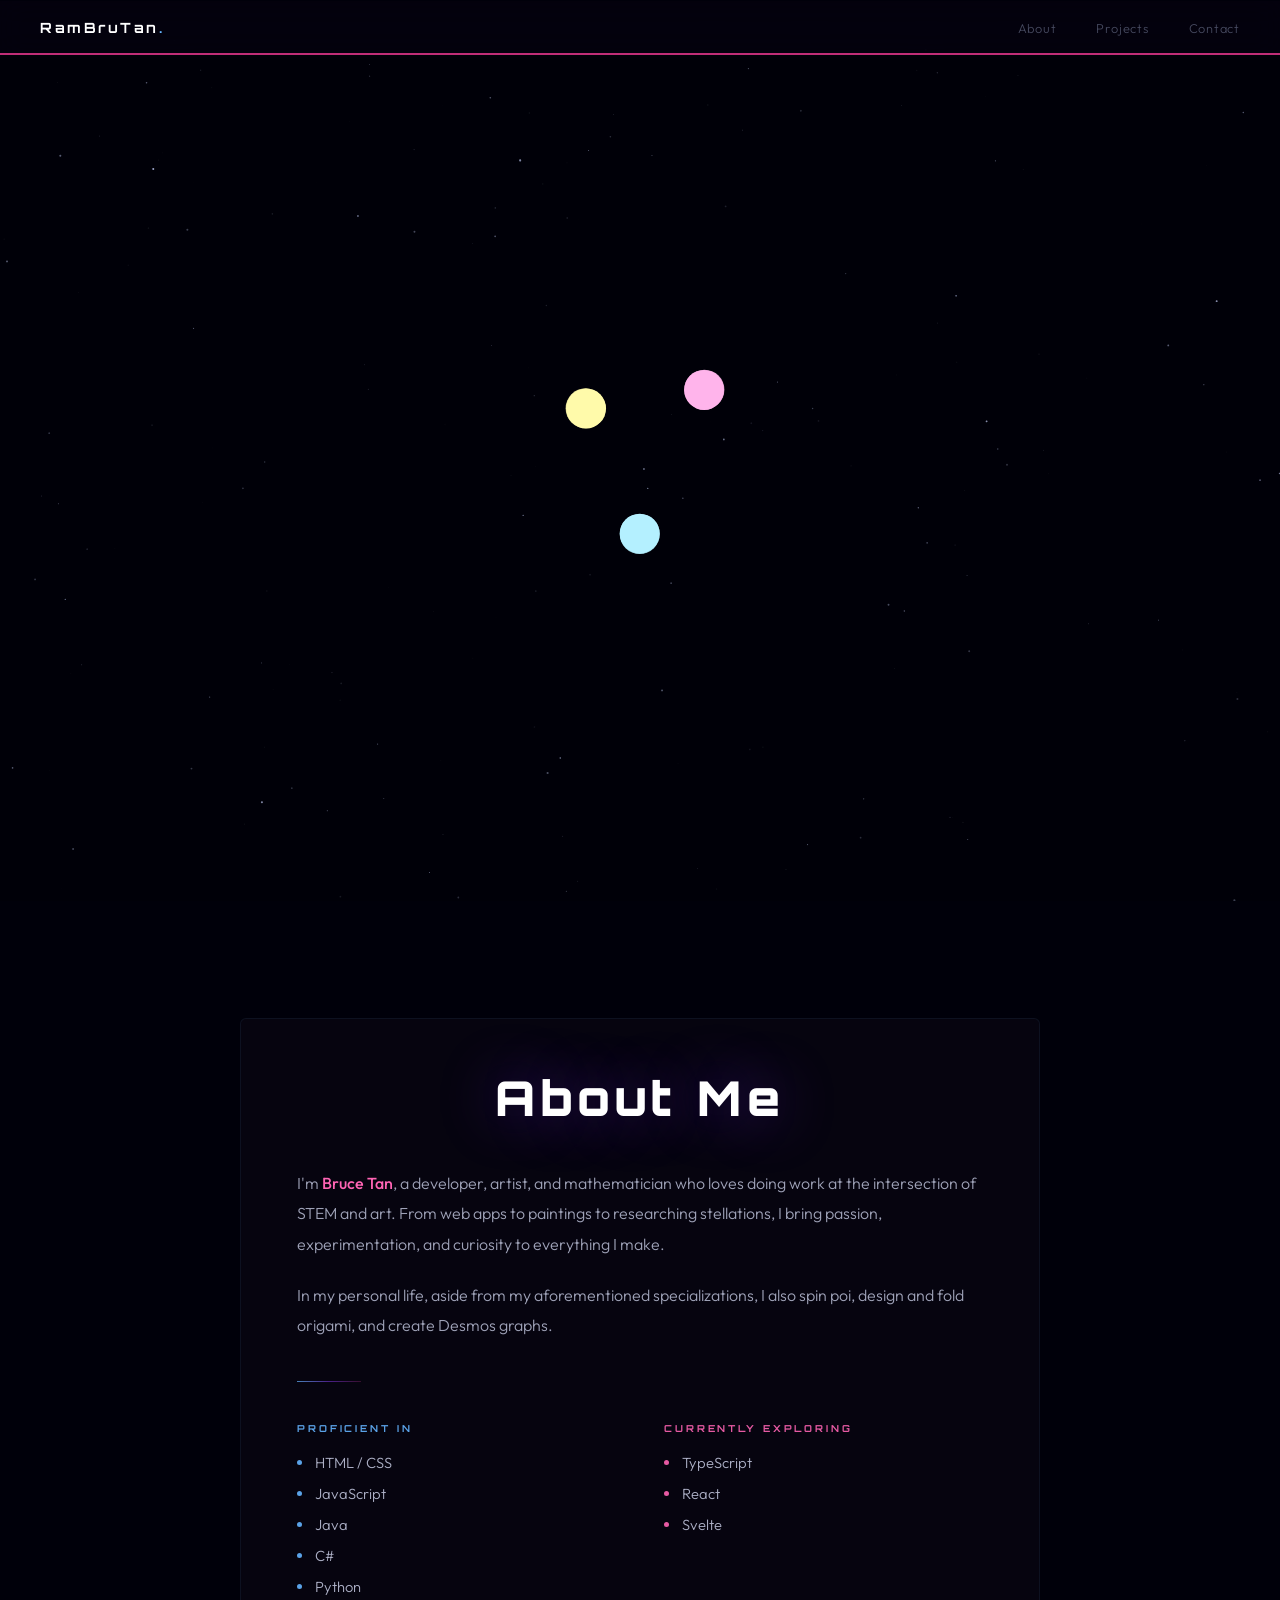
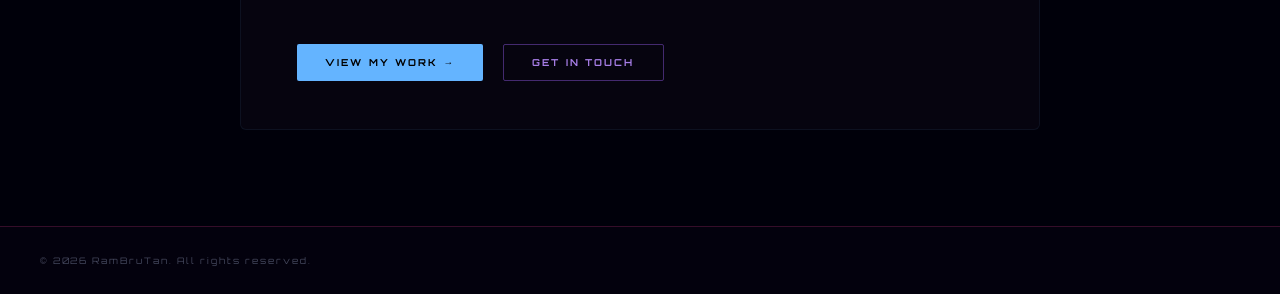
==== index.html @ 13450b75 "setup site" ====
<!DOCTYPE html>
<html lang="en">
<head>
  <meta charset="UTF-8" />
  <meta name="viewport" content="width=device-width, initial-scale=1.0" />
  <title>RamBruTan — Portfolio</title>

  <link rel="preconnect" href="https://fonts.googleapis.com" />
  <link rel="preconnect" href="https://fonts.gstatic.com" crossorigin />
  <link href="https://fonts.googleapis.com/css2?family=Orbitron:wght@400;700;900&family=Outfit:wght@300;400;500&display=swap" rel="stylesheet" />

  <style>
    :root {
      --color-bg:      #00000a;
      --color-text:    #d8dcf0;
      --color-muted:   #45485e;
      --color-blue:    rgb(100, 180, 255);
      --color-purple:  rgb(160, 100, 255);
      --color-pink:    rgb(255, 100, 180);
      --nav-height:    54px;

      /* Card background */
      --card-bg:       rgba(8, 6, 18, 0.82);
      --card-border:   rgba(100, 180, 255, 0.07);
    }

    *, *::before, *::after { box-sizing: border-box; margin: 0; padding: 0; }
    html { font-size: 16px; }

    body {
      background-color: var(--color-bg);
      color: var(--color-text);
      font-family: 'Outfit', sans-serif;
      font-weight: 300;
      overflow-x: hidden;
    }

    a { text-decoration: none; color: inherit; }
    ::selection { background: rgba(140, 60, 255, 0.4); color: #fff; }


    /* Canvas, fixed background */
    #canvas {
      position: fixed;
      top: 0;
      left: 0;
      width: 100vw;
      height: 100vh;
      display: block;
      z-index: 0;
    }


    /* Nav, fixed navigation bar */
    nav {
      position: fixed;
      top: 0; left: 0; right: 0;
      z-index: 300;
      height: var(--nav-height);
      display: flex;
      align-items: center;
      justify-content: space-between;
      padding: 0 2.5rem;
      background: rgba(4, 2, 14, 0.88);
      backdrop-filter: blur(14px);
      -webkit-backdrop-filter: blur(14px);
      border-bottom: 2px solid rgba(255, 60, 155, 0.75);
    }

    .nav-logo {
      font-family: 'Orbitron', sans-serif;
      font-size: 0.88rem;
      font-weight: 700;
      letter-spacing: 0.18em;
      color: #fff;
    }
    .nav-logo .accent { color: var(--color-blue); }

    .nav-links { list-style: none; display: flex; gap: 2.5rem; }
    .nav-links a {
      font-size: 0.8rem;
      letter-spacing: 0.06em;
      color: var(--color-muted);
      transition: color 0.2s ease;
    }
    .nav-links a:hover { color: var(--color-pink); }


    /* Main scroll wrapper */
    main {
      position: relative;
      z-index: 1;
    }


    /* Hero spacer */
    #hero {
      height: 100vh;
      width: 100%;
      background: transparent;
      position: relative;
    }

    .hero-hint {
      position: absolute;
      bottom: 2rem;
      left: 50%;
      transform: translateX(-50%);
      font-family: 'Orbitron', sans-serif;
      font-size: 0.55rem;
      letter-spacing: 0.4em;
      text-transform: uppercase;
      color: rgba(120, 140, 200, 0.30);
      white-space: nowrap;
      pointer-events: none;
      animation: pulse 3s ease-in-out infinite;
      transition: opacity 0.5s ease;
    }
    .hero-hint.hide { opacity: 0; }

    @keyframes pulse {
      0%, 100% { opacity: 0.30; }
      50%       { opacity: 0.65; }
    }


    /* About section */
    #about {
      position: relative;
      min-height: 100vh;
      padding: calc(var(--nav-height) + 4rem) 2rem 6rem;
      background: transparent;
    }

    /* The card that the text sits on */
    .about-card {
      max-width: 800px;
      margin: 0 auto;
      background: var(--card-bg);
      border: 1px solid var(--card-border);
      border-radius: 6px;
      padding: 3rem 3.5rem;

      /* Backdrop blur so the card feels layered */
      backdrop-filter: blur(10px);
      -webkit-backdrop-filter: blur(10px);
    }

    .about-heading {
      font-family: 'Orbitron', sans-serif;
      font-size: clamp(1.8rem, 5vw, 3rem);
      font-weight: 900;
      letter-spacing: 0.1em;
      color: #fff;
      text-align: center;
      margin-bottom: 2.5rem;
      text-shadow:
        0 0 60px rgba(140, 60, 255, 0.45),
        0 0 120px rgba(68, 155, 255, 0.12);
    }

    .about-bio {
      font-size: 1rem;
      line-height: 1.9;
      color: rgba(210, 215, 240, 0.75);
      margin-bottom: 1.3rem;
    }
    .about-bio .highlight-pink { color: var(--color-pink); font-weight: 500; }
    .about-bio .highlight-blue { color: var(--color-blue); font-weight: 500; }

    .divider {
      width: 64px; height: 1px;
      background: linear-gradient(90deg,
        rgba(100, 180, 255, 0.7),
        rgba(140, 60, 255, 0.5),
        rgba(255, 60, 175, 0.2));
      margin: 2.5rem 0;
    }

    /* Skills grid */
    .skills-grid {
      display: grid;
      grid-template-columns: 1fr 1fr;
      gap: 2.5rem 3rem;
    }

    .skills-column-label {
      font-family: 'Orbitron', sans-serif;
      font-size: 0.60rem;
      letter-spacing: 0.30em;
      text-transform: uppercase;
      font-weight: 700;
      margin-bottom: 1.2rem;
    }
    .skills-column-label.blue { color: rgba(100, 180, 255, 0.90); }
    .skills-column-label.pink { color: rgba(255, 100, 180, 0.90); }

    .skills-list {
      list-style: none;
      display: flex;
      flex-direction: column;
      gap: 0.75rem;
    }
    .skills-list li {
      display: flex;
      align-items: center;
      gap: 0.8rem;
      font-size: 0.92rem;
      color: rgba(215, 220, 245, 0.80);
    }

    .sk { width: 5px; height: 5px; border-radius: 50%; flex-shrink: 0; }
    .sk.b { background: rgba(100, 180, 255, 0.9); }
    .sk.p { background: rgba(160, 100, 255, 0.9); }
    .sk.m { background: rgba(255, 100, 180, 0.9); }

    /* Buttons */
    .button-row { display: flex; gap: 1.25rem; flex-wrap: wrap; margin-top: 3rem; }

    .btn {
      display: inline-flex;
      align-items: center;
      gap: 0.5rem;
      padding: 0.72rem 1.75rem;
      font-family: 'Orbitron', sans-serif;
      font-size: 0.60rem;
      letter-spacing: 0.22em;
      text-transform: uppercase;
      font-weight: 700;
      border: none;
      border-radius: 2px;
      cursor: pointer;
      transition: transform 0.2s ease, box-shadow 0.2s ease, background 0.2s ease;
    }

    .btn-solid { background: var(--color-blue); color: #000; }
    .btn-solid:hover {
      background: rgb(140, 210, 255);
      box-shadow: 0 0 22px rgba(100, 180, 255, 0.45);
      transform: translateY(-2px);
    }

    .btn-outline {
      border: 1px solid rgba(160, 100, 255, 0.40);
      color: rgba(185, 140, 255, 0.9);
      background: transparent;
    }
    .btn-outline:hover {
      border-color: rgba(160, 100, 255, 0.85);
      background: rgba(160, 100, 255, 0.07);
      box-shadow: 0 0 18px rgba(160, 100, 255, 0.15);
      transform: translateY(-2px);
    }


    /* Footer, also on card */
    footer {
      position: relative;
      z-index: 1;
      background: rgba(4, 2, 14, 0.90);
      border-top: 1px solid rgba(255, 60, 155, 0.20);
      padding: 1.75rem 2.5rem;
      display: flex;
      align-items: center;
      justify-content: space-between;
      flex-wrap: wrap;
      gap: 1rem;
    }

    .footer-text {
      font-family: 'Orbitron', sans-serif;
      font-size: 0.56rem;
      letter-spacing: 0.22em;
      color: var(--color-muted);
    }

    ::-webkit-scrollbar { width: 4px; }
    ::-webkit-scrollbar-track { background: #000; }
    ::-webkit-scrollbar-thumb { background: rgba(160, 100, 255, 0.25); border-radius: 2px; }

    @media (max-width: 600px) {
      nav { padding: 0 1.25rem; }
      .nav-links { gap: 1.5rem; }
      .about-card { padding: 2rem 1.5rem; }
      .skills-grid { grid-template-columns: 1fr; gap: 2rem; }
      .hero-hint { display: none; }
    }
  </style>
</head>
<body>

  <!-- Fixed canvas background, never scrolls -->
  <canvas id="canvas"></canvas>

  <!-- Fixed nav sits above the canvas -->
  <nav>
    <span class="nav-logo">RamBruTan<span class="accent">.</span></span>
    <ul class="nav-links">
      <li><a href="#about">About</a></li>
      <li><a href="projects.html">Projects</a></li>
      <li><a href="contact.html">Contact</a></li>
    </ul>
  </nav>

  <!-- Everything inside main scrolls over the fixed canvas -->
  <main>

    <!-- Hero transparent spacer, shows the canvas behind it -->
    <section id="hero">
      <p class="hero-hint" id="hero-hint">Move your cursor</p>
    </section>

    <!-- About content on a semi-transparent card -->
    <section id="about">
      <div class="about-card">

        <h1 class="about-heading">About Me</h1>

        <p class="about-bio">
          I'm <span class="highlight-pink">Bruce Tan</span>, a developer, artist, and
          mathematician who loves doing work at the intersection of STEM and art.
          From web apps to paintings to researching stellations, I bring passion,
          experimentation, and curiosity to everything I make.
        </p>
        <p class="about-bio">
          In my personal life, aside from my aforementioned specializations, I also spin poi,
          design and fold origami, and create Desmos graphs.
        </p>

        <div class="divider"></div>

        <div class="skills-grid">
          <div>
            <p class="skills-column-label blue">Proficient In</p>
            <ul class="skills-list">
              <li><span class="sk b"></span>HTML / CSS</li>
              <li><span class="sk b"></span>JavaScript</li>
              <li><span class="sk b"></span>Java</li>
              <li><span class="sk b"></span>C#</li>
              <li><span class="sk b"></span>Python</li>
            </ul>
          </div>
          <div>
            <p class="skills-column-label pink">Currently Exploring</p>
            <ul class="skills-list">
              <li><span class="sk m"></span>TypeScript</li>
              <li><span class="sk m"></span>React</li>
              <li><span class="sk m"></span>Svelte</li>
            </ul>
          </div>
        </div>

        <div class="button-row">
          <a href="projects.html" class="btn btn-solid">View My Work →</a>
          <a href="contact.html"  class="btn btn-outline">Get In Touch</a>
        </div>

      </div>
    </section>

  </main>

  <footer>
    <span class="footer-text">© 2026 RamBruTan. All rights reserved.</span>
  </footer>


  <script>

    // CANVAS SETUP
    // The canvas is position:fixed in CSS, so its sized to fill the screen and never move it.

    const canvas = document.getElementById('canvas');
    const ctx    = canvas.getContext('2d');
    const DPR    = Math.min(window.devicePixelRatio || 1, 2);

    let canvasWidth  = 0;
    let canvasHeight = 0;

    function resizeCanvas() {
      canvasWidth  = window.innerWidth;
      canvasHeight = window.innerHeight;
      canvas.width  = Math.round(canvasWidth  * DPR);
      canvas.height = Math.round(canvasHeight * DPR);
      canvas.style.width  = canvasWidth  + 'px';
      canvas.style.height = canvasHeight + 'px';
      ctx.setTransform(DPR, 0, 0, DPR, 0, 0);
      rebuildStars();
    }

    window.addEventListener('resize', resizeCanvas);


    // star background

    const STAR_COUNT = 220;
    let stars = [];

    function rebuildStars() {
      stars = [];
      for (let i = 0; i < STAR_COUNT; i++) {
        stars.push({
          x:         Math.random() * canvasWidth,
          y:         Math.random() * canvasHeight,
          radius:    Math.random() * 0.9 + 0.15,
          baseAlpha: Math.random() * 0.5 + 0.12,
          phase:     Math.random() * Math.PI * 2,
          frequency: Math.random() * 0.5 + 0.2,
        });
      }
    }

    function drawStars(timeSeconds) {
      for (const star of stars) {
        const alpha = star.baseAlpha * (0.5 + 0.5 * Math.sin(timeSeconds * star.frequency + star.phase));
        ctx.beginPath();
        ctx.arc(star.x, star.y, star.radius, 0, Math.PI * 2);
        ctx.fillStyle = `rgba(200, 210, 255, ${alpha.toFixed(3)})`;
        ctx.fill();
      }
    }


    // Mouse tracking

    let mouseX = 0;
    let mouseY = 0;

    document.addEventListener('mousemove', function(event) {
      mouseX = event.clientX;
      mouseY = event.clientY;
    });


    // Physics constants

    const DOT_RADIUS       = 20;
    const DOT_MASS         = 1;
    const CURSOR_MASS      = 3;
    const G_CONSTANT       = 2800;
    const SOFTENING_RADIUS = 120;   // prevents runaway acceleration up close
    const DAMPING          = 0.980;
    const MAX_SPEED        = 5;


    // Dot definitions

    const DOT_COLORS = [
      '#fffaaa',  // pastel yellow
      '#ffb4eb',  // pastel magenta
      '#b4f0ff',  // pastel cyan
    ];

    const SPAWN_OFFSETS = [
      { x: -0.40, y: -0.26 },
      { x:  0.40, y: -0.32 },
      { x:  0.00, y:  0.44 },
    ];

    const dots = DOT_COLORS.map(function(color, index) {
      return {
        color:    color,
        x:        0,
        y:        0,
        vx:       0,
        vy:       0,
        born:     false,
        popScale: 0,
        popStart: 0,
        index:    index,
      };
    });


    // Animation State

    let animationStartTime = null;
    let lastFrameTime      = 0;
    let allDotsSpawnedAt   = null;
    let hasScrolled        = false;


    // Easing

    function easeOutBack(t) {
      const c1 = 1.70158;
      const c3 = c1 + 1;
      return 1 + c3 * Math.pow(t - 1, 3) + c1 * Math.pow(t - 1, 2);
    }


    // Scroll Transition

    function triggerScrollTransition() {
      document.getElementById('hero-hint').classList.add('hide');

      // Custom scroll, browser's built-in 'smooth' gives no control over duration or easing curve, so drive it manually with rAF

      const scrollStart    = window.scrollY;
      const scrollTarget   = document.getElementById('about').getBoundingClientRect().top + scrollStart;
      const scrollDistance = scrollTarget - scrollStart;

      // Total duration in milliseconds, increase to slow down
      const DURATION = 1800;

      // Ease-in-out sine: slow start, smooth middle, slow finish
      function easeInOutSine(t) {
        return -(Math.cos(Math.PI * t) - 1) / 2;
      }

      let startTime = null;

      function scrollStep(timestamp) {
        if (startTime === null) startTime = timestamp;

        const elapsed  = timestamp - startTime;
        const progress = Math.min(elapsed / DURATION, 1);   // clamp 0..1
        const eased    = easeInOutSine(progress);

        window.scrollTo(0, scrollStart + scrollDistance * eased);

        if (progress < 1) {
          requestAnimationFrame(scrollStep);
        }
      }

      requestAnimationFrame(scrollStep);
    }


    // Update physics

    function updatePhysics(timestamp) {

      if (animationStartTime === null) {
        animationStartTime = timestamp;
        mouseX = canvasWidth  * 0.5;
        mouseY = canvasHeight * 0.5;
      }

      const elapsedSeconds = (timestamp - animationStartTime) / 1000;
      const deltaTime      = Math.min((timestamp - (lastFrameTime || timestamp)) / 1000, 0.05);
      lastFrameTime = timestamp;

      // Spawn dots at 0s, 0.33s, 0.66s
      for (let i = 0; i < 3; i++) {
        if (!dots[i].born && elapsedSeconds >= i * 0.33) {
          const span  = Math.min(canvasWidth, canvasHeight) * 0.22;
          dots[i].x   = canvasWidth  * 0.5 + SPAWN_OFFSETS[i].x * span + (Math.random() - 0.5) * 20;
          dots[i].y   = canvasHeight * 0.5 + SPAWN_OFFSETS[i].y * span + (Math.random() - 0.5) * 20;
          dots[i].vx  = (Math.random() - 0.5) * 0.6;
          dots[i].vy  = (Math.random() - 0.5) * 0.6;
          dots[i].born     = true;
          dots[i].popStart = timestamp;
          if (i === 2) allDotsSpawnedAt = timestamp;
        }
      }

      // ─Trigger scroll after all 3 born + 0.5s pause
      if (allDotsSpawnedAt !== null && !hasScrolled) {
        if ((timestamp - allDotsSpawnedAt) / 1000 >= 0.55 + 0.50) {
          hasScrolled = true;
          triggerScrollTransition();
        }
      }

      // Gravity
      const softenSquared = SOFTENING_RADIUS * SOFTENING_RADIUS;

      for (let i = 0; i < 3; i++) {
        const dot = dots[i];
        if (!dot.born) continue;

        // Pop-in scale
        const popProgress = Math.min((timestamp - dot.popStart) / 550, 1);
        dot.popScale = popProgress < 1 ? Math.max(0, easeOutBack(popProgress)) : 1;

        // Gravity from cursor
        let dx = mouseX - dot.x;
        let dy = mouseY - dot.y;
        let softenedDistSq = dx * dx + dy * dy + softenSquared;
        let dist = Math.sqrt(dx * dx + dy * dy) || 0.001;
        let acceleration = (G_CONSTANT * CURSOR_MASS) / softenedDistSq;
        dot.vx += (dx / dist) * acceleration * deltaTime;
        dot.vy += (dy / dist) * acceleration * deltaTime;

        // Gravity from other dots
        for (let j = 0; j < 3; j++) {
          if (i === j || !dots[j].born) continue;
          dx = dots[j].x - dot.x;
          dy = dots[j].y - dot.y;
          softenedDistSq = dx * dx + dy * dy + softenSquared;
          dist = Math.sqrt(dx * dx + dy * dy) || 0.001;
          acceleration = (G_CONSTANT * DOT_MASS) / softenedDistSq;
          dot.vx += (dx / dist) * acceleration * deltaTime;
          dot.vy += (dy / dist) * acceleration * deltaTime;
        }

        // Damping + speed cap
        dot.vx *= DAMPING;
        dot.vy *= DAMPING;
        const speed = Math.sqrt(dot.vx * dot.vx + dot.vy * dot.vy);
        if (speed > MAX_SPEED) {
          const ratio = MAX_SPEED / speed;
          dot.vx *= ratio;
          dot.vy *= ratio;
        }

        // Final addition for the movement
        dot.x += dot.vx;
        dot.y += dot.vy;
      }
    }


    // Draw frame

    function drawFrame(timestamp) {

      // Semi-transparent clear, leaves a faint trail
      ctx.fillStyle = 'rgba(0, 0, 8, 0.22)';
      ctx.fillRect(0, 0, canvasWidth, canvasHeight);

      drawStars(timestamp * 0.001);

      // Solid pastel circles
      for (const dot of dots) {
        if (!dot.born || dot.popScale <= 0.005) continue;

        ctx.save();
        ctx.translate(dot.x, dot.y);
        ctx.scale(dot.popScale, dot.popScale);

        ctx.beginPath();
        ctx.arc(0, 0, DOT_RADIUS, 0, Math.PI * 2);
        ctx.fillStyle = dot.color;
        ctx.fill();

        ctx.restore();
      }
    }


    // Main loop

    function animationLoop(timestamp) {
      updatePhysics(timestamp);
      drawFrame(timestamp);
      requestAnimationFrame(animationLoop);
    }


    // Start

    resizeCanvas();
    requestAnimationFrame(animationLoop);

  </script>
</body>
</html>
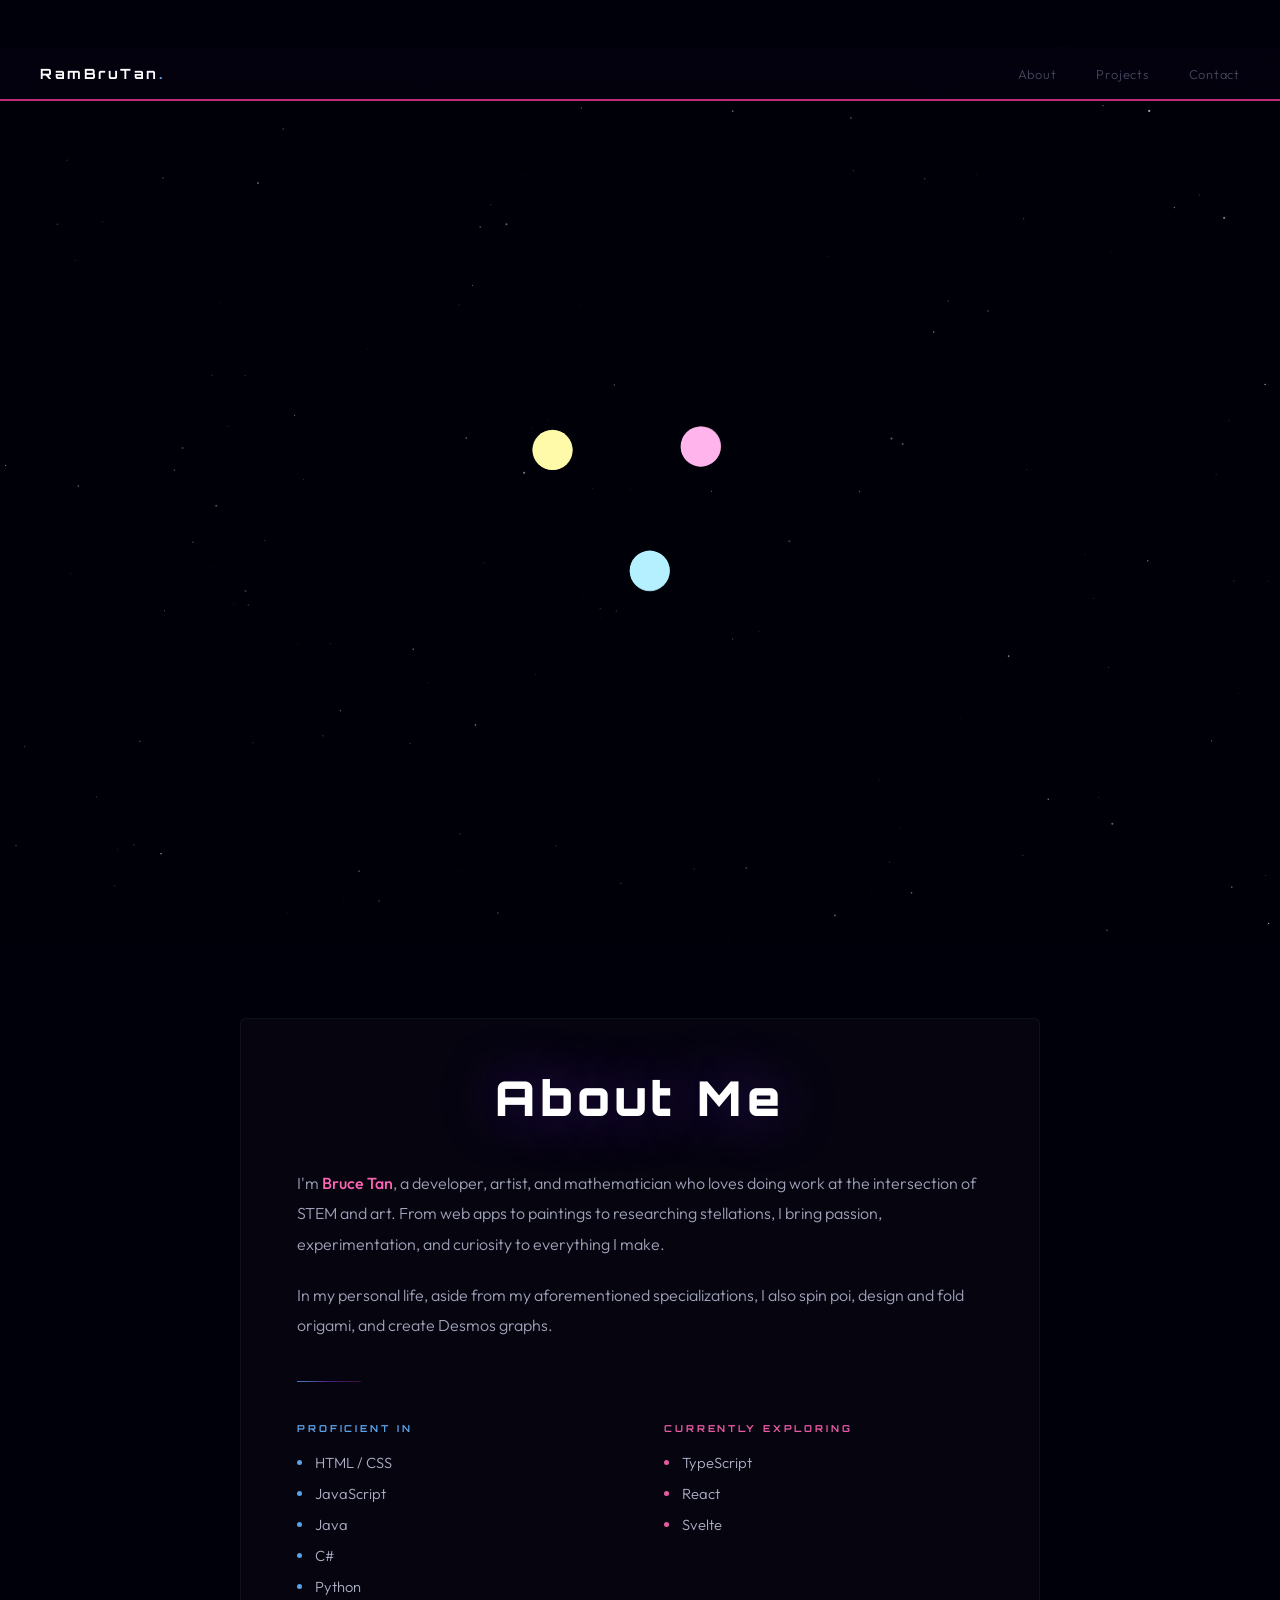
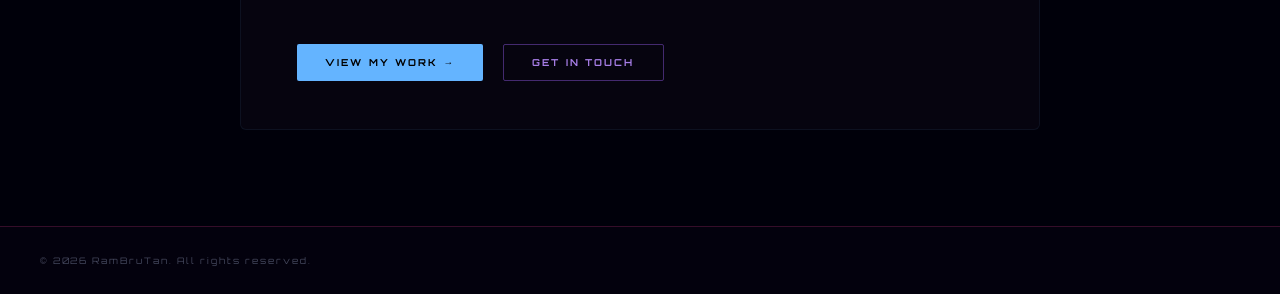
==== commit 0a46e50b: "Update index.html" ====
--- a/index.html
+++ b/index.html
@@ -3,6 +3,7 @@
 <head>
   <meta charset="UTF-8" />
   <meta name="viewport" content="width=device-width, initial-scale=1.0" />
+  <meta name="robots" content="noindex, nofollow" />
   <title>RamBruTan — Portfolio</title>
 
   <link rel="preconnect" href="https://fonts.googleapis.com" />
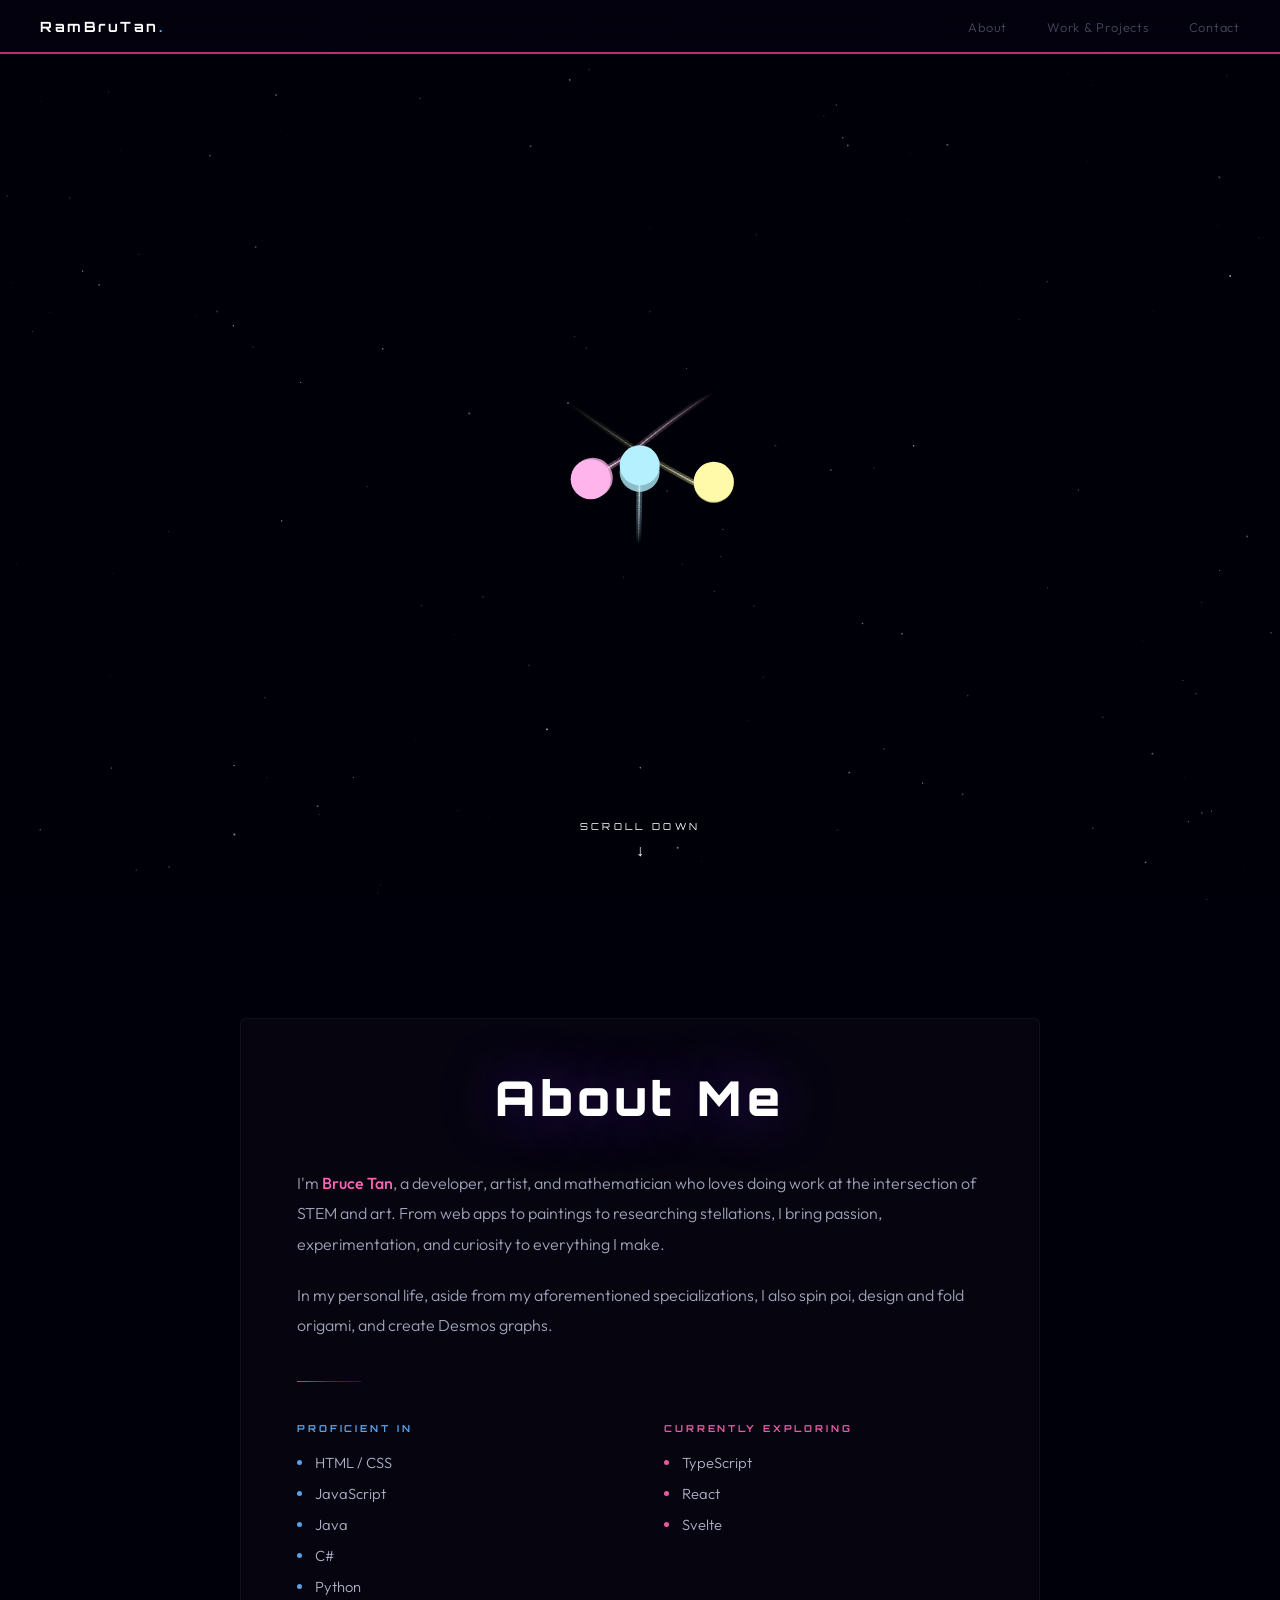
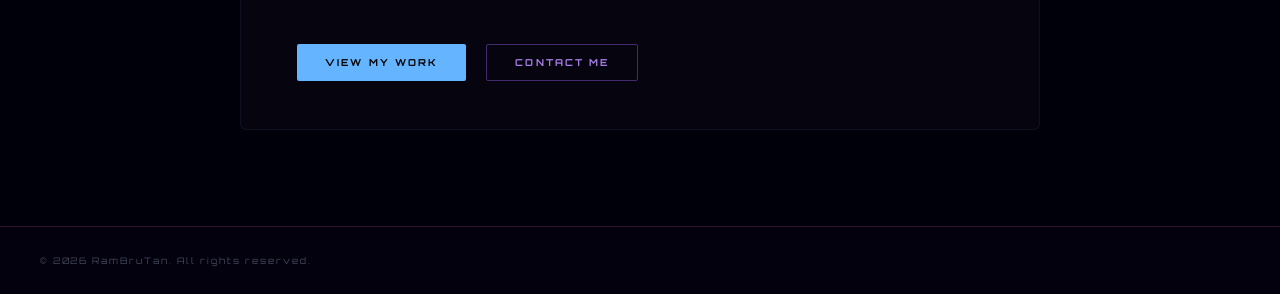
==== commit 5998d590: "Content" ====
--- a/index.html
+++ b/index.html
@@ -3,7 +3,6 @@
 <head>
   <meta charset="UTF-8" />
   <meta name="viewport" content="width=device-width, initial-scale=1.0" />
-  <meta name="robots" content="noindex, nofollow" />
   <title>RamBruTan — Portfolio</title>
 
   <link rel="preconnect" href="https://fonts.googleapis.com" />
@@ -102,28 +101,33 @@
       position: relative;
     }
 
-    .hero-hint {
+    /* Scroll hint — absolutely positioned to the bottom of the hero spacer,
+       so it always appears just above the fold on every screen size */
+    #scroll-hint {
       position: absolute;
-      bottom: 2rem;
+      bottom: 2.5rem;
       left: 50%;
       transform: translateX(-50%);
+      display: flex;
+      flex-direction: column;
+      align-items: center;
+      gap: 0.5rem;
       font-family: 'Orbitron', sans-serif;
-      font-size: 0.55rem;
-      letter-spacing: 0.4em;
+      font-size: 0.6rem;
+      letter-spacing: 0.35em;
       text-transform: uppercase;
-      color: rgba(120, 140, 200, 0.30);
+      color: #ffffff;
       white-space: nowrap;
       pointer-events: none;
-      animation: pulse 3s ease-in-out infinite;
-      transition: opacity 0.5s ease;
-    }
-    .hero-hint.hide { opacity: 0; }
-
-    @keyframes pulse {
-      0%, 100% { opacity: 0.30; }
-      50%       { opacity: 0.65; }
-    }
-
+      opacity: 0;
+      transition: opacity 0.8s ease;
+      text-align: center;
+    }
+
+    #scroll-hint .arrow {
+      font-size: 1rem;
+      letter-spacing: 0;
+    }
 
     /* About section */
     #about {
@@ -284,7 +288,6 @@
       .nav-links { gap: 1.5rem; }
       .about-card { padding: 2rem 1.5rem; }
       .skills-grid { grid-template-columns: 1fr; gap: 2rem; }
-      .hero-hint { display: none; }
     }
   </style>
 </head>
@@ -295,10 +298,10 @@
 
   <!-- Fixed nav sits above the canvas -->
   <nav>
-    <span class="nav-logo">RamBruTan<span class="accent">.</span></span>
+    <a href="https://github.com/RamBruTan" class="nav-logo">RamBruTan<span class="accent">.</span></a>
     <ul class="nav-links">
       <li><a href="#about">About</a></li>
-      <li><a href="projects.html">Projects</a></li>
+      <li><a href="projects.html">Work & Projects</a></li>
       <li><a href="contact.html">Contact</a></li>
     </ul>
   </nav>
@@ -308,7 +311,11 @@
 
     <!-- Hero transparent spacer, shows the canvas behind it -->
     <section id="hero">
-      <p class="hero-hint" id="hero-hint">Move your cursor</p>
+      <!-- Scroll hint — absolutely anchored to the bottom of the hero spacer -->
+      <div id="scroll-hint">
+        <span>Scroll Down</span>
+        <span class="arrow">↓</span>
+      </div>
     </section>
 
     <!-- About content on a semi-transparent card -->
@@ -352,8 +359,8 @@
         </div>
 
         <div class="button-row">
-          <a href="projects.html" class="btn btn-solid">View My Work →</a>
-          <a href="contact.html"  class="btn btn-outline">Get In Touch</a>
+          <a href="projects.html" class="btn btn-solid">View My Work</a>
+          <a href="contact.html"  class="btn btn-outline">Contact Me</a>
         </div>
 
       </div>
@@ -367,9 +374,6 @@
 
 
   <script>
-
-    // CANVAS SETUP
-    // The canvas is position:fixed in CSS, so its sized to fill the screen and never move it.
 
     const canvas = document.getElementById('canvas');
     const ctx    = canvas.getContext('2d');
@@ -438,11 +442,19 @@
     const DOT_RADIUS       = 20;
     const DOT_MASS         = 1;
     const CURSOR_MASS      = 3;
-    const G_CONSTANT       = 2800;
+    const G_CONSTANT       = 10;
     const SOFTENING_RADIUS = 120;   // prevents runaway acceleration up close
     const DAMPING          = 0.980;
     const MAX_SPEED        = 5;
-
+    const RETURN_FORCE     = 1;
+
+    // Trail constants
+    const TRAIL_MAX_LENGTH  = 120;   // number of positions stored per dot
+    const TRAIL_LINE_WIDTH  = 1.2;   // width of the white center line
+    const TRAIL_GLOW_WIDTH  = 6;     // width of the colored glow pass
+
+    // Upward acceleration applied as user scrolls down
+    const LAUNCH_ACCELERATION = 5;
 
     // Dot definitions
 
@@ -469,6 +481,7 @@
         popScale: 0,
         popStart: 0,
         index:    index,
+        trail:    [],   // stores {x, y} history for the path line
       };
     });
 
@@ -490,8 +503,26 @@
     }
 
 
-    // Scroll Transition
-
+    // Scroll hint, fades in after dots finish spawning
+    function showScrollHint() {
+      document.getElementById('scroll-hint').style.opacity = '1';
+    }
+
+    // Scroll progress: 0 at top of page, 1 when about section reaches top of viewport
+    let scrollProgress = 0;
+
+    // Scroll listener, fades hint out linearly as user scrolls toward about section
+    window.addEventListener('scroll', function() {
+      const hint     = document.getElementById('scroll-hint');
+      const aboutTop = document.getElementById('about').getBoundingClientRect().top + window.scrollY;
+      const scrolled = Math.min(Math.max(window.scrollY, 0), aboutTop);
+      const progress = aboutTop > 0 ? scrolled / aboutTop : 0;
+      scrollProgress = progress;
+      hint.style.transition = 'none';
+      hint.style.opacity    = (1.0 - progress).toFixed(3);
+    });
+
+    /* AUTOMATIC SCROLL DOWN CODE
     function triggerScrollTransition() {
       document.getElementById('hero-hint').classList.add('hide');
 
@@ -527,6 +558,7 @@
 
       requestAnimationFrame(scrollStep);
     }
+    */
 
 
     // Update physics
@@ -557,11 +589,11 @@
         }
       }
 
-      // ─Trigger scroll after all 3 born + 0.5s pause
+      // Trigger scroll hint after all 3 born + 0.5s pause
       if (allDotsSpawnedAt !== null && !hasScrolled) {
         if ((timestamp - allDotsSpawnedAt) / 1000 >= 0.55 + 0.50) {
           hasScrolled = true;
-          triggerScrollTransition();
+          showScrollHint();
         }
       }
 
@@ -576,40 +608,77 @@
         const popProgress = Math.min((timestamp - dot.popStart) / 550, 1);
         dot.popScale = popProgress < 1 ? Math.max(0, easeOutBack(popProgress)) : 1;
 
-        // Gravity from cursor
-        let dx = mouseX - dot.x;
-        let dy = mouseY - dot.y;
-        let softenedDistSq = dx * dx + dy * dy + softenSquared;
-        let dist = Math.sqrt(dx * dx + dy * dy) || 0.001;
-        let acceleration = (G_CONSTANT * CURSOR_MASS) / softenedDistSq;
-        dot.vx += (dx / dist) * acceleration * deltaTime;
-        dot.vy += (dy / dist) * acceleration * deltaTime;
-
-        // Gravity from other dots
-        for (let j = 0; j < 3; j++) {
-          if (i === j || !dots[j].born) continue;
-          dx = dots[j].x - dot.x;
-          dy = dots[j].y - dot.y;
-          softenedDistSq = dx * dx + dy * dy + softenSquared;
-          dist = Math.sqrt(dx * dx + dy * dy) || 0.001;
-          acceleration = (G_CONSTANT * DOT_MASS) / softenedDistSq;
-          dot.vx += (dx / dist) * acceleration * deltaTime;
-          dot.vy += (dy / dist) * acceleration * deltaTime;
+        // Zero velocity once dot has flown above the page and about is fully in view.
+        // When scrolling back up (scrollProgress < scrollThreshold) this is false and it falls back.
+        const scrollThreshold = 0.8   // 0 to 1
+        if (dot.y < -canvasHeight && scrollProgress >= scrollThreshold) {
+          dot.vx = 0;
+          dot.vy = 0;
         }
 
-        // Damping + speed cap
-        dot.vx *= DAMPING;
-        dot.vy *= DAMPING;
-        const speed = Math.sqrt(dot.vx * dot.vx + dot.vy * dot.vy);
-        if (speed > MAX_SPEED) {
-          const ratio = MAX_SPEED / speed;
-          dot.vx *= ratio;
-          dot.vy *= ratio;
+        if (scrollProgress >= scrollThreshold) {
+          // Scrolled down state: on the about section
+          // Cursor force disabled, constant upward acceleration applied.
+          dot.vy -= LAUNCH_ACCELERATION * deltaTime;
+
+          // Gravity from other dots
+          for (let j = 0; j < 3; j++) {
+            if (i === j || !dots[j].born) continue;
+            const dx = dots[j].x - dot.x;
+            const dy = dots[j].y - dot.y;
+            let softenedDistSq = dx * dx + dy * dy + softenSquared;
+            let dist = Math.sqrt(dx * dx + dy * dy) || 0.001;
+            let acceleration = (G_CONSTANT * DOT_MASS) / softenedDistSq;
+            dot.vx += (dx / dist) * acceleration * deltaTime;
+            dot.vy += (dy / dist) * acceleration * deltaTime;
+          }
+
+          // Return force on sides and bottom only — top is open so dots can fly out
+          if (dot.x < 0)            dot.vx += RETURN_FORCE * (-dot.x / canvasWidth);
+          if (dot.x > canvasWidth)  dot.vx -= RETURN_FORCE * ((dot.x - canvasWidth) / canvasWidth);
+          if (dot.y > canvasHeight) dot.vy -= RETURN_FORCE * ((dot.y - canvasHeight) / canvasHeight);
+
+        } else {
+          // Normal state: scrollProgress < scrollThreshold, full physics as usual
+          // Attraction from cursor
+          let dx = mouseX - dot.x;
+          let dy = mouseY - dot.y;
+          let dist = Math.sqrt(dx * dx + dy * dy) || 0.001;
+          dot.vx += (dx / dist) * G_CONSTANT * deltaTime;
+          dot.vy += (dy / dist) * G_CONSTANT * deltaTime;
+
+          // Gravity from other dots
+          for (let j = 0; j < 3; j++) {
+            if (i === j || !dots[j].born) continue;
+            dx = dots[j].x - dot.x;
+            dy = dots[j].y - dot.y;
+            let softenedDistSq = dx * dx + dy * dy + softenSquared;
+            dist = Math.sqrt(dx * dx + dy * dy) || 0.001;
+            let acceleration = (G_CONSTANT * DOT_MASS) / softenedDistSq;
+            dot.vx += (dx / dist) * acceleration * deltaTime;
+            dot.vy += (dy / dist) * acceleration * deltaTime;
+          }
+
+          // Return force on all sides
+          if (dot.x < 0)            dot.vx += RETURN_FORCE * (-dot.x / canvasWidth);
+          if (dot.x > canvasWidth)  dot.vx -= RETURN_FORCE * ((dot.x - canvasWidth) / canvasWidth);
+          if (dot.y < 0)            dot.vy += RETURN_FORCE * (-dot.y / canvasHeight);
+          if (dot.y > canvasHeight) dot.vy -= RETURN_FORCE * ((dot.y - canvasHeight) / canvasHeight);
         }
+
+        // Max speed
+        if (dot.vx > MAX_SPEED)   dot.vx =  MAX_SPEED;
+        if (dot.vy > MAX_SPEED)   dot.vy =  MAX_SPEED;
 
         // Final addition for the movement
         dot.x += dot.vx;
         dot.y += dot.vy;
+
+        // Record current position into the trail history
+        dot.trail.push({ x: dot.x, y: dot.y });
+        if (dot.trail.length > TRAIL_MAX_LENGTH) {
+          dot.trail.shift();   // remove oldest point once at max length
+        }
       }
     }
 
@@ -623,6 +692,46 @@
       ctx.fillRect(0, 0, canvasWidth, canvasHeight);
 
       drawStars(timestamp * 0.001);
+
+      // Draw trails, one pass for the glow, one for the white line
+      for (const dot of dots) {
+        if (!dot.born || dot.trail.length < 2) continue;
+
+        const trail = dot.trail;
+        const total = trail.length;
+
+        // Pre-parse the dots hex color to rgb once per dot
+        const hex = dot.color;
+        const r   = parseInt(hex.slice(1, 3), 16);
+        const g   = parseInt(hex.slice(3, 5), 16);
+        const b   = parseInt(hex.slice(5, 7), 16);
+
+        // Glow, wide, dot-colored, fades toward tail
+        ctx.lineWidth = TRAIL_GLOW_WIDTH;
+        ctx.lineCap   = 'round';
+        for (let i = 1; i < total; i++) {
+          const t     = i / total;          // 0 at tail, 1 at head
+          const alpha = t * t * 0.18;       // quadratic fade
+          ctx.beginPath();
+          ctx.moveTo(trail[i - 1].x, trail[i - 1].y);
+          ctx.lineTo(trail[i].x,     trail[i].y);
+          ctx.strokeStyle = `rgba(${r}, ${g}, ${b}, ${alpha.toFixed(3)})`;
+          ctx.stroke();
+        }
+
+        // White line, thin, fades toward tail
+        ctx.lineWidth = TRAIL_LINE_WIDTH;
+        ctx.lineCap   = 'round';
+        for (let i = 1; i < total; i++) {
+          const t     = i / total;
+          const alpha = t * t * 0.7;        // quadratic fade
+          ctx.beginPath();
+          ctx.moveTo(trail[i - 1].x, trail[i - 1].y);
+          ctx.lineTo(trail[i].x,     trail[i].y);
+          ctx.strokeStyle = `rgba(255, 255, 255, ${alpha.toFixed(3)})`;
+          ctx.stroke();
+        }
+      }
 
       // Solid pastel circles
       for (const dot of dots) {
@@ -658,4 +767,4 @@
 
   </script>
 </body>
-</html>
+</html>
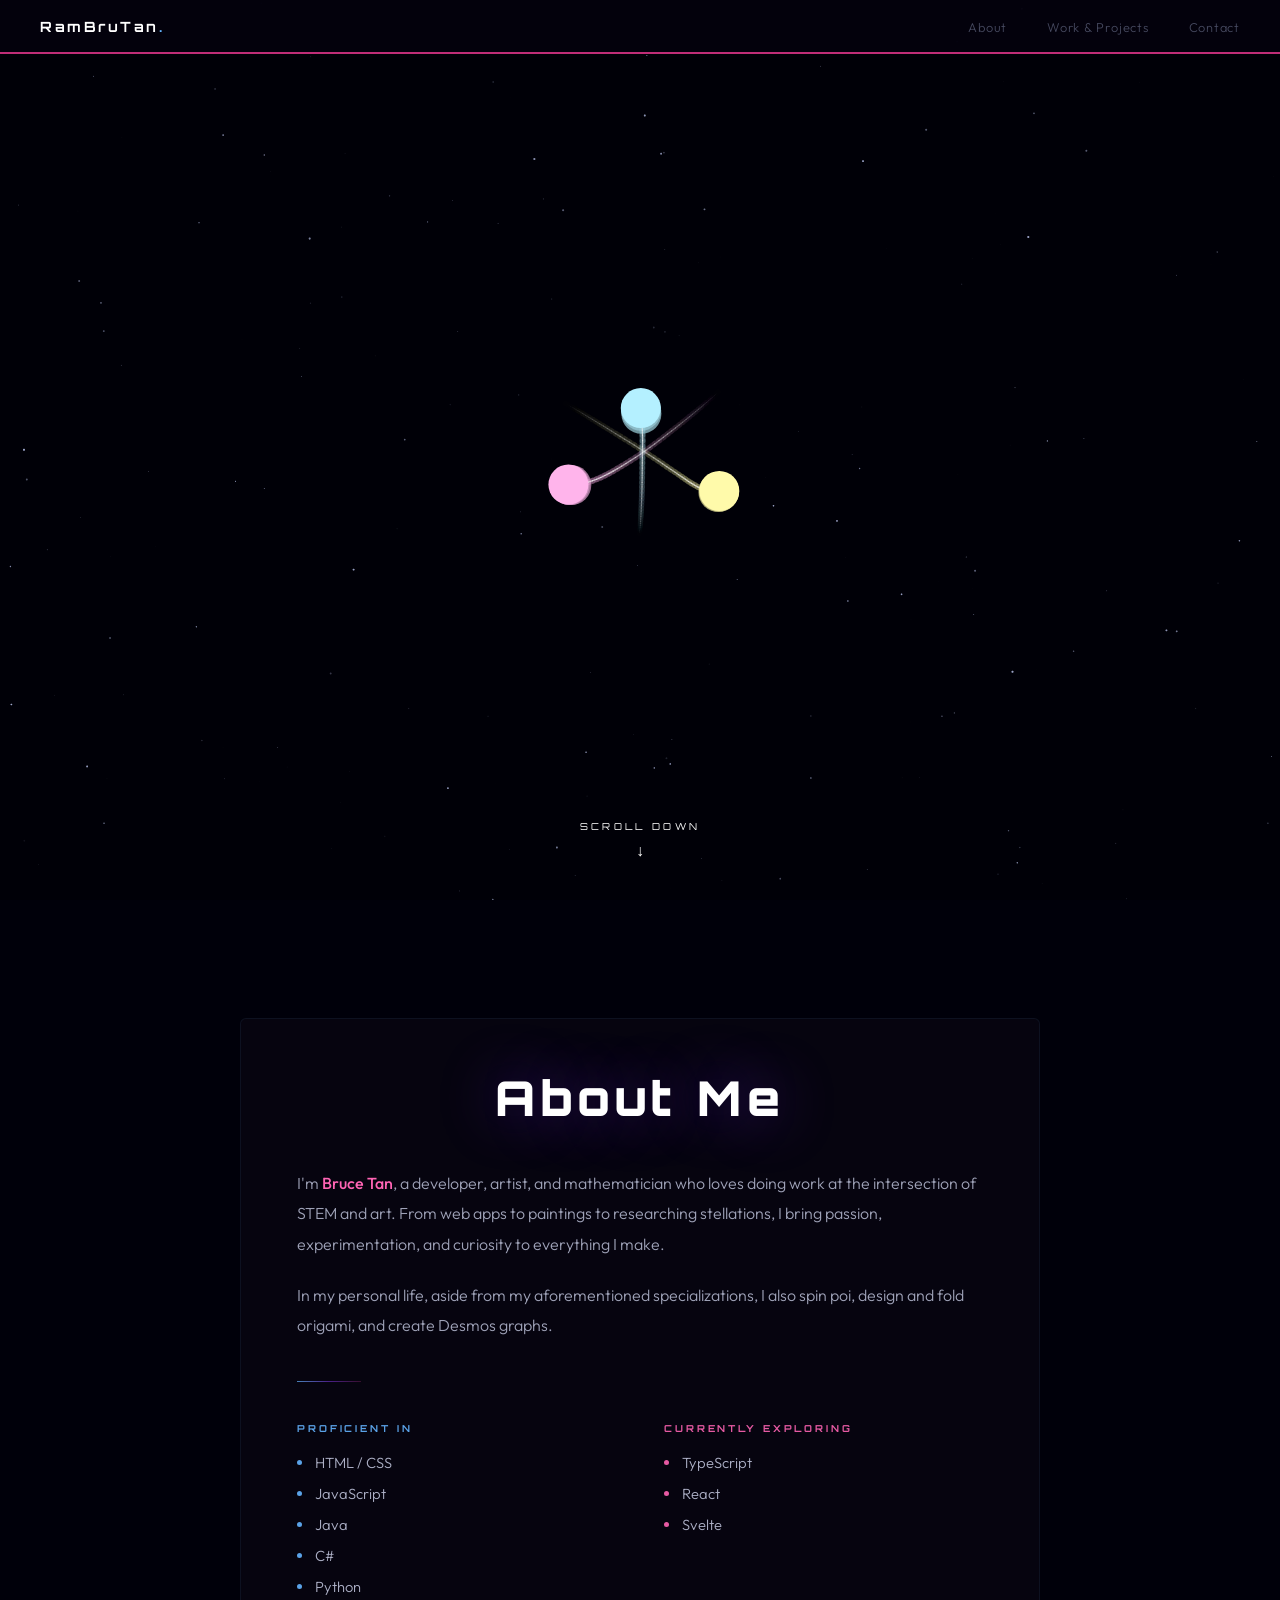
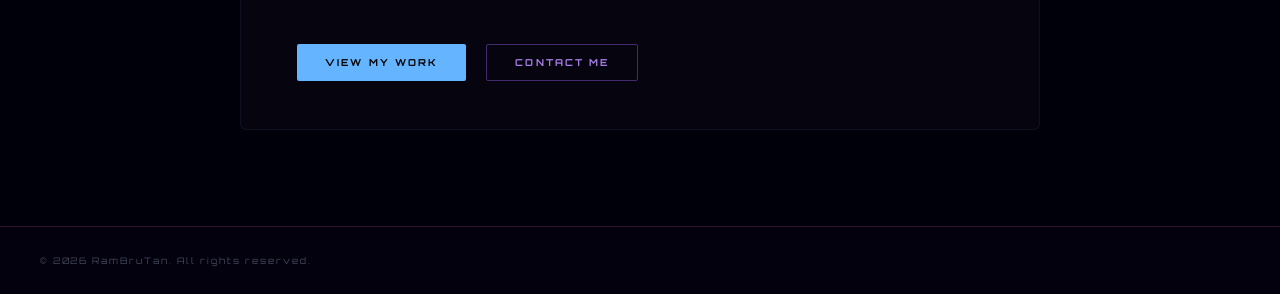
==== commit 0392d3b8: "merge" ====
--- a/index.html
+++ b/index.html
@@ -3,6 +3,7 @@
 <head>
   <meta charset="UTF-8" />
   <meta name="viewport" content="width=device-width, initial-scale=1.0" />
+  <meta name="robots" content="noindex, nofollow" />
   <title>RamBruTan — Portfolio</title>
 
   <link rel="preconnect" href="https://fonts.googleapis.com" />
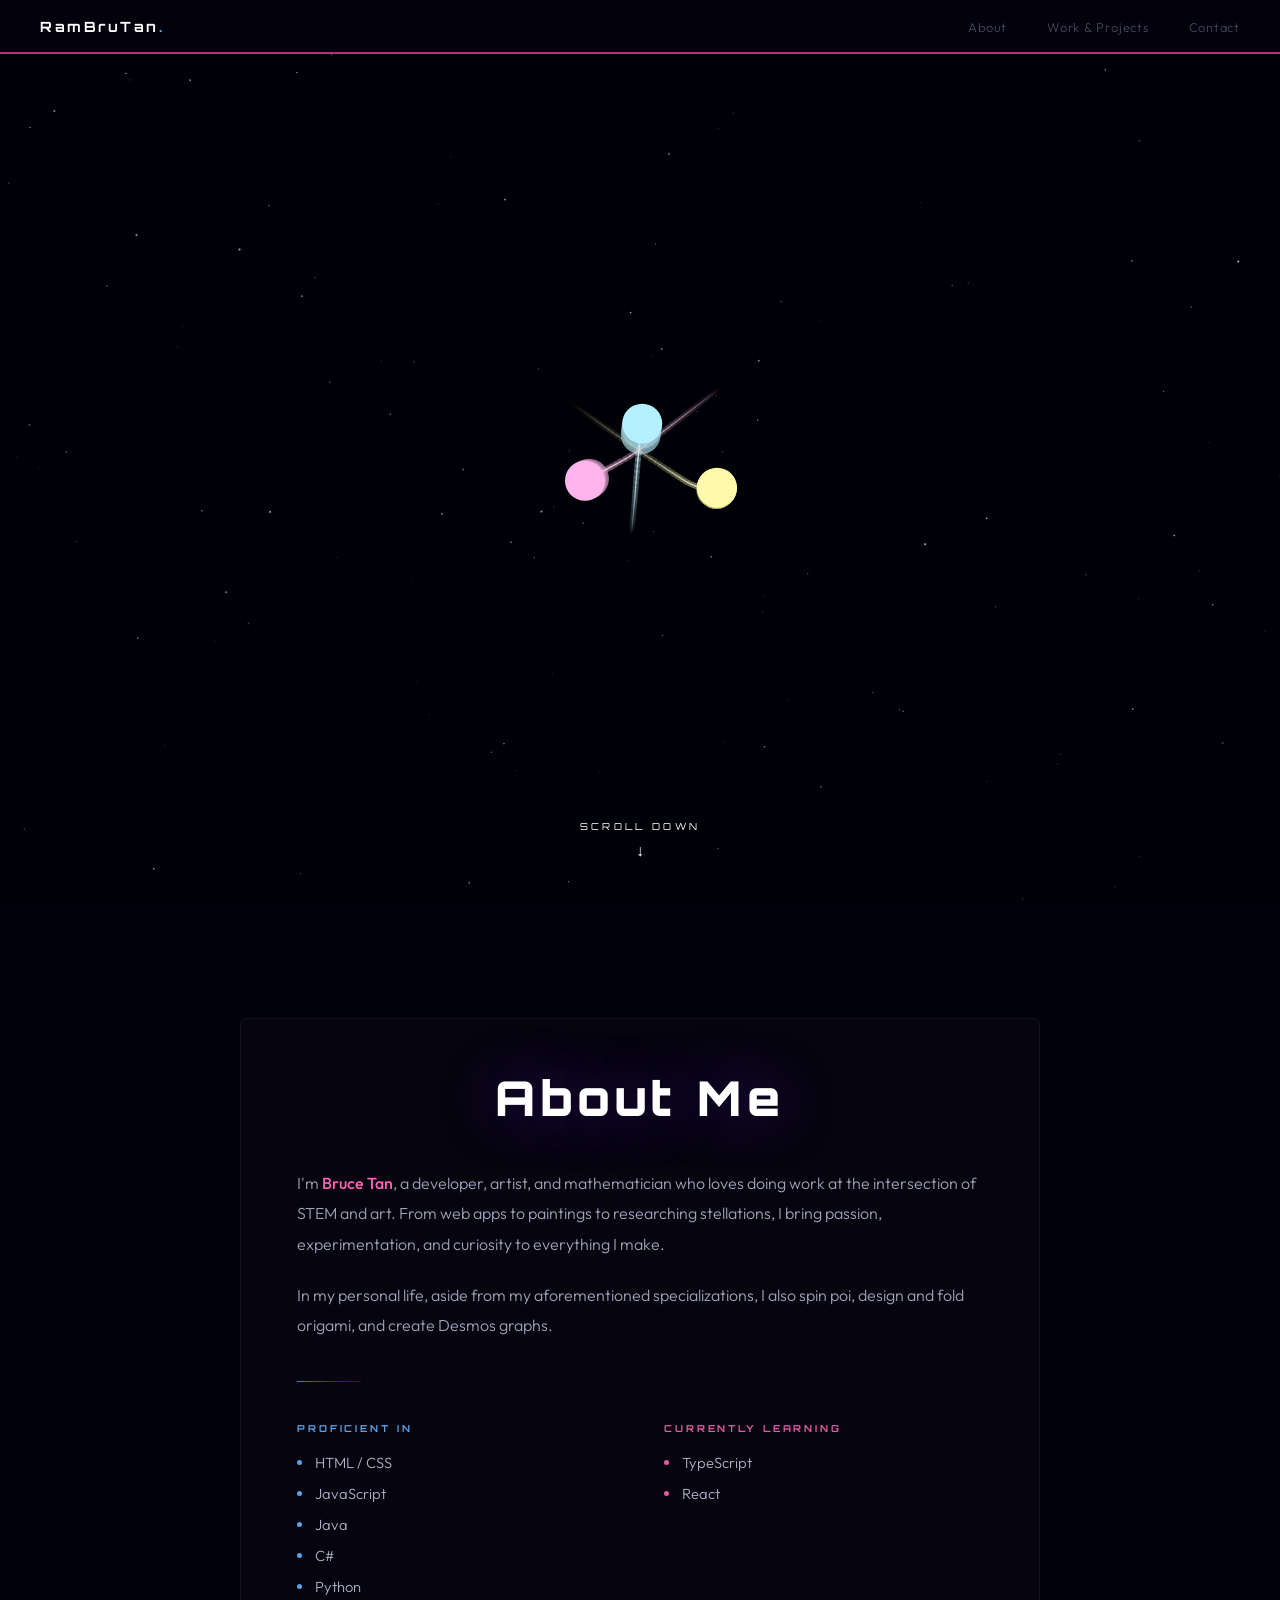
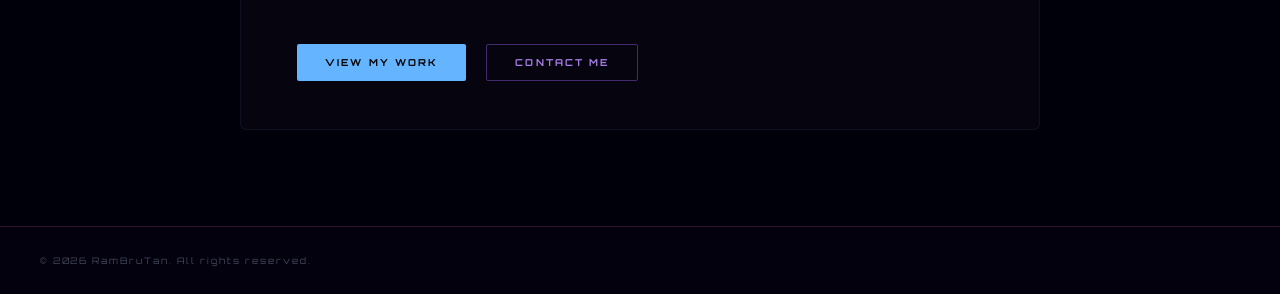
==== commit 2d1c630e: "edit words" ====
--- a/index.html
+++ b/index.html
@@ -3,7 +3,6 @@
 <head>
   <meta charset="UTF-8" />
   <meta name="viewport" content="width=device-width, initial-scale=1.0" />
-  <meta name="robots" content="noindex, nofollow" />
   <title>RamBruTan — Portfolio</title>
 
   <link rel="preconnect" href="https://fonts.googleapis.com" />
@@ -40,7 +39,6 @@
     ::selection { background: rgba(140, 60, 255, 0.4); color: #fff; }
 
 
-    /* Canvas, fixed background */
     #canvas {
       position: fixed;
       top: 0;
@@ -350,11 +348,10 @@
             </ul>
           </div>
           <div>
-            <p class="skills-column-label pink">Currently Exploring</p>
+            <p class="skills-column-label pink">Currently Learning</p>
             <ul class="skills-list">
               <li><span class="sk m"></span>TypeScript</li>
               <li><span class="sk m"></span>React</li>
-              <li><span class="sk m"></span>Svelte</li>
             </ul>
           </div>
         </div>
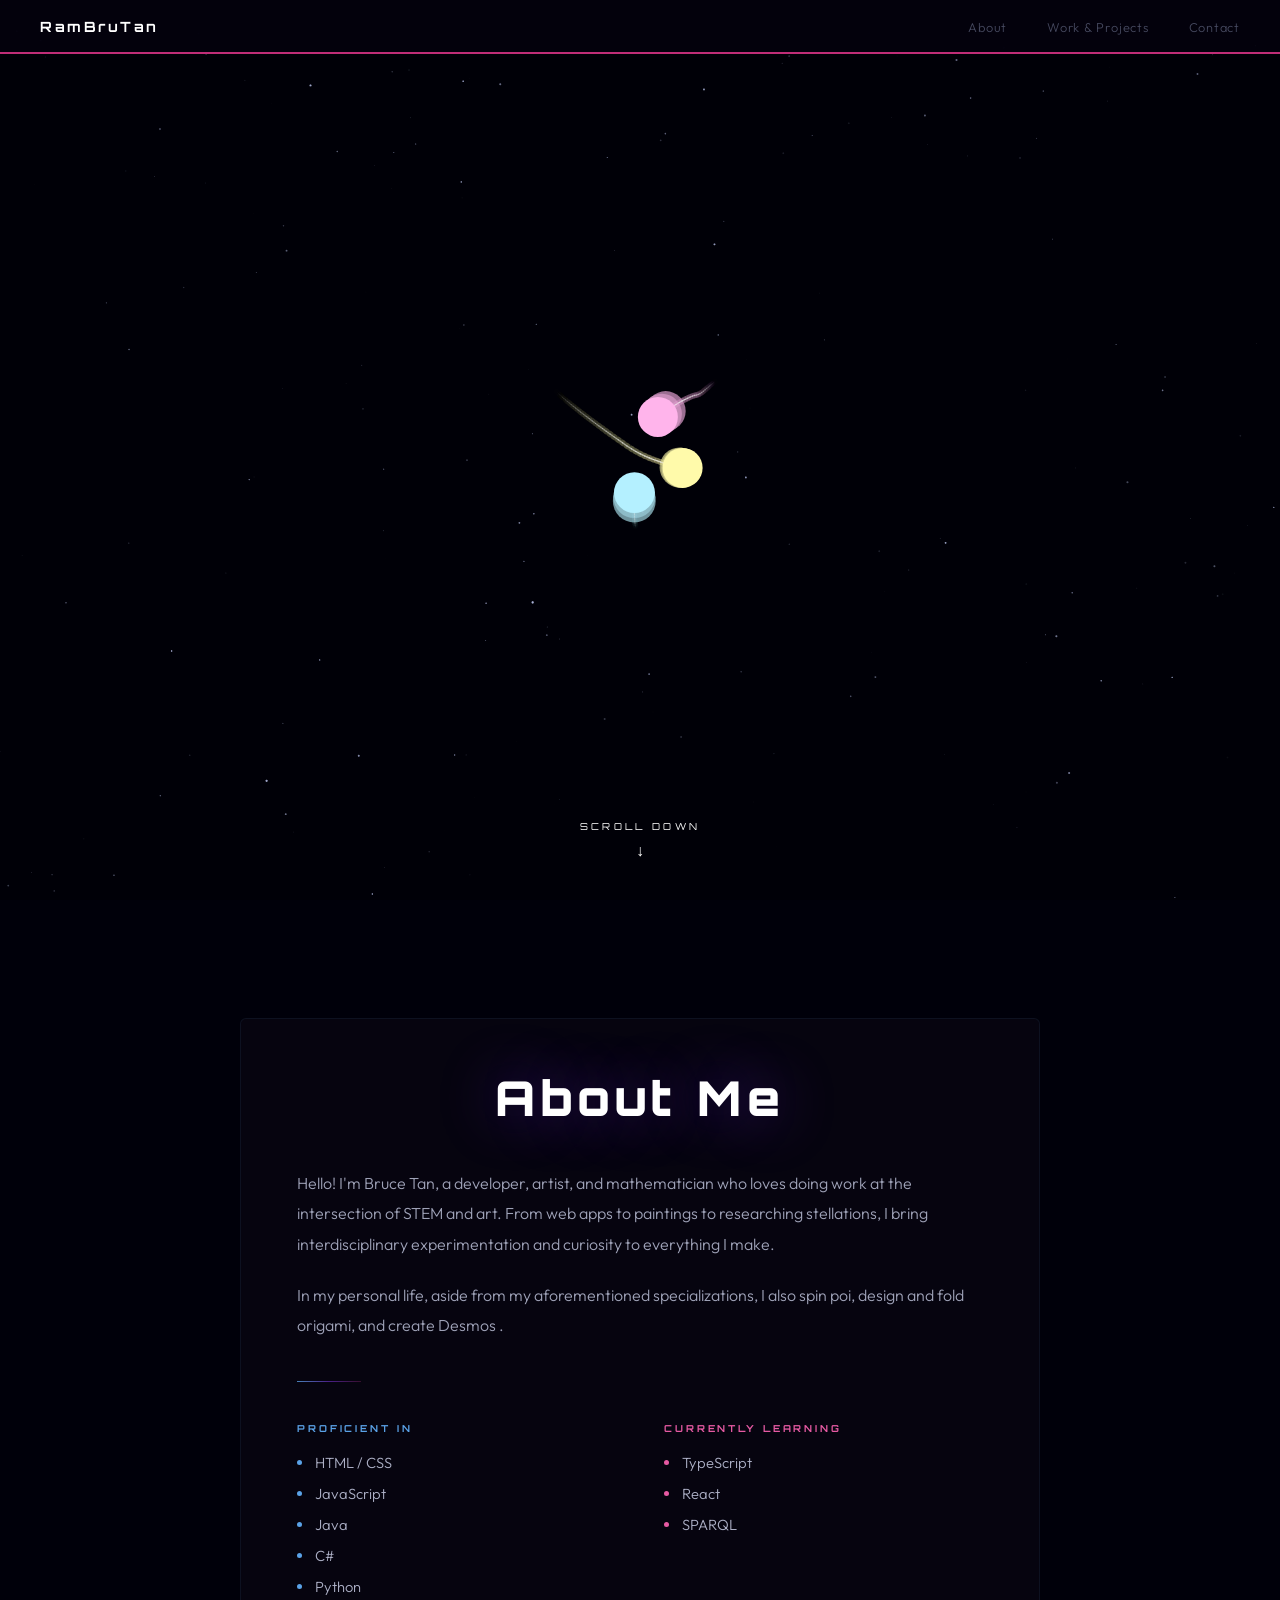
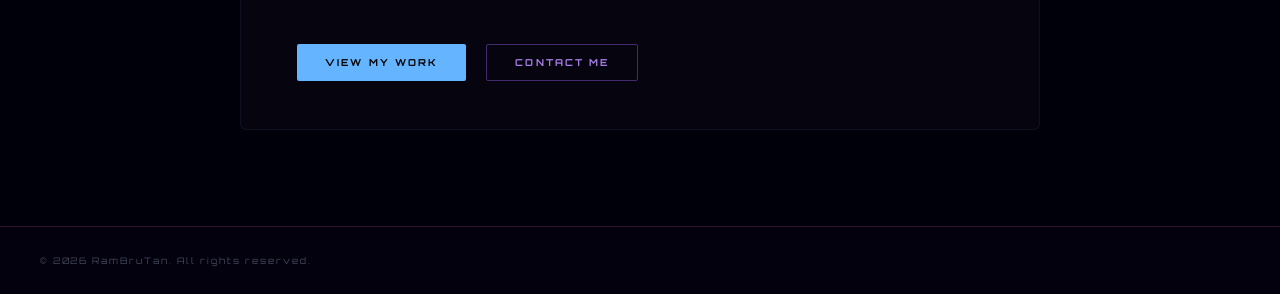
==== commit 2769ccbe: "Updated projects" ====
--- a/index.html
+++ b/index.html
@@ -9,295 +9,16 @@
   <link rel="preconnect" href="https://fonts.gstatic.com" crossorigin />
   <link href="https://fonts.googleapis.com/css2?family=Orbitron:wght@400;700;900&family=Outfit:wght@300;400;500&display=swap" rel="stylesheet" />
 
-  <style>
-    :root {
-      --color-bg:      #00000a;
-      --color-text:    #d8dcf0;
-      --color-muted:   #45485e;
-      --color-blue:    rgb(100, 180, 255);
-      --color-purple:  rgb(160, 100, 255);
-      --color-pink:    rgb(255, 100, 180);
-      --nav-height:    54px;
-
-      /* Card background */
-      --card-bg:       rgba(8, 6, 18, 0.82);
-      --card-border:   rgba(100, 180, 255, 0.07);
-    }
-
-    *, *::before, *::after { box-sizing: border-box; margin: 0; padding: 0; }
-    html { font-size: 16px; }
-
-    body {
-      background-color: var(--color-bg);
-      color: var(--color-text);
-      font-family: 'Outfit', sans-serif;
-      font-weight: 300;
-      overflow-x: hidden;
-    }
-
-    a { text-decoration: none; color: inherit; }
-    ::selection { background: rgba(140, 60, 255, 0.4); color: #fff; }
-
-
-    #canvas {
-      position: fixed;
-      top: 0;
-      left: 0;
-      width: 100vw;
-      height: 100vh;
-      display: block;
-      z-index: 0;
-    }
-
-
-    /* Nav, fixed navigation bar */
-    nav {
-      position: fixed;
-      top: 0; left: 0; right: 0;
-      z-index: 300;
-      height: var(--nav-height);
-      display: flex;
-      align-items: center;
-      justify-content: space-between;
-      padding: 0 2.5rem;
-      background: rgba(4, 2, 14, 0.88);
-      backdrop-filter: blur(14px);
-      -webkit-backdrop-filter: blur(14px);
-      border-bottom: 2px solid rgba(255, 60, 155, 0.75);
-    }
-
-    .nav-logo {
-      font-family: 'Orbitron', sans-serif;
-      font-size: 0.88rem;
-      font-weight: 700;
-      letter-spacing: 0.18em;
-      color: #fff;
-    }
-    .nav-logo .accent { color: var(--color-blue); }
-
-    .nav-links { list-style: none; display: flex; gap: 2.5rem; }
-    .nav-links a {
-      font-size: 0.8rem;
-      letter-spacing: 0.06em;
-      color: var(--color-muted);
-      transition: color 0.2s ease;
-    }
-    .nav-links a:hover { color: var(--color-pink); }
-
-
-    /* Main scroll wrapper */
-    main {
-      position: relative;
-      z-index: 1;
-    }
-
-
-    /* Hero spacer */
-    #hero {
-      height: 100vh;
-      width: 100%;
-      background: transparent;
-      position: relative;
-    }
-
-    /* Scroll hint — absolutely positioned to the bottom of the hero spacer,
-       so it always appears just above the fold on every screen size */
-    #scroll-hint {
-      position: absolute;
-      bottom: 2.5rem;
-      left: 50%;
-      transform: translateX(-50%);
-      display: flex;
-      flex-direction: column;
-      align-items: center;
-      gap: 0.5rem;
-      font-family: 'Orbitron', sans-serif;
-      font-size: 0.6rem;
-      letter-spacing: 0.35em;
-      text-transform: uppercase;
-      color: #ffffff;
-      white-space: nowrap;
-      pointer-events: none;
-      opacity: 0;
-      transition: opacity 0.8s ease;
-      text-align: center;
-    }
-
-    #scroll-hint .arrow {
-      font-size: 1rem;
-      letter-spacing: 0;
-    }
-
-    /* About section */
-    #about {
-      position: relative;
-      min-height: 100vh;
-      padding: calc(var(--nav-height) + 4rem) 2rem 6rem;
-      background: transparent;
-    }
-
-    /* The card that the text sits on */
-    .about-card {
-      max-width: 800px;
-      margin: 0 auto;
-      background: var(--card-bg);
-      border: 1px solid var(--card-border);
-      border-radius: 6px;
-      padding: 3rem 3.5rem;
-
-      /* Backdrop blur so the card feels layered */
-      backdrop-filter: blur(10px);
-      -webkit-backdrop-filter: blur(10px);
-    }
-
-    .about-heading {
-      font-family: 'Orbitron', sans-serif;
-      font-size: clamp(1.8rem, 5vw, 3rem);
-      font-weight: 900;
-      letter-spacing: 0.1em;
-      color: #fff;
-      text-align: center;
-      margin-bottom: 2.5rem;
-      text-shadow:
-        0 0 60px rgba(140, 60, 255, 0.45),
-        0 0 120px rgba(68, 155, 255, 0.12);
-    }
-
-    .about-bio {
-      font-size: 1rem;
-      line-height: 1.9;
-      color: rgba(210, 215, 240, 0.75);
-      margin-bottom: 1.3rem;
-    }
-    .about-bio .highlight-pink { color: var(--color-pink); font-weight: 500; }
-    .about-bio .highlight-blue { color: var(--color-blue); font-weight: 500; }
-
-    .divider {
-      width: 64px; height: 1px;
-      background: linear-gradient(90deg,
-        rgba(100, 180, 255, 0.7),
-        rgba(140, 60, 255, 0.5),
-        rgba(255, 60, 175, 0.2));
-      margin: 2.5rem 0;
-    }
-
-    /* Skills grid */
-    .skills-grid {
-      display: grid;
-      grid-template-columns: 1fr 1fr;
-      gap: 2.5rem 3rem;
-    }
-
-    .skills-column-label {
-      font-family: 'Orbitron', sans-serif;
-      font-size: 0.60rem;
-      letter-spacing: 0.30em;
-      text-transform: uppercase;
-      font-weight: 700;
-      margin-bottom: 1.2rem;
-    }
-    .skills-column-label.blue { color: rgba(100, 180, 255, 0.90); }
-    .skills-column-label.pink { color: rgba(255, 100, 180, 0.90); }
-
-    .skills-list {
-      list-style: none;
-      display: flex;
-      flex-direction: column;
-      gap: 0.75rem;
-    }
-    .skills-list li {
-      display: flex;
-      align-items: center;
-      gap: 0.8rem;
-      font-size: 0.92rem;
-      color: rgba(215, 220, 245, 0.80);
-    }
-
-    .sk { width: 5px; height: 5px; border-radius: 50%; flex-shrink: 0; }
-    .sk.b { background: rgba(100, 180, 255, 0.9); }
-    .sk.p { background: rgba(160, 100, 255, 0.9); }
-    .sk.m { background: rgba(255, 100, 180, 0.9); }
-
-    /* Buttons */
-    .button-row { display: flex; gap: 1.25rem; flex-wrap: wrap; margin-top: 3rem; }
-
-    .btn {
-      display: inline-flex;
-      align-items: center;
-      gap: 0.5rem;
-      padding: 0.72rem 1.75rem;
-      font-family: 'Orbitron', sans-serif;
-      font-size: 0.60rem;
-      letter-spacing: 0.22em;
-      text-transform: uppercase;
-      font-weight: 700;
-      border: none;
-      border-radius: 2px;
-      cursor: pointer;
-      transition: transform 0.2s ease, box-shadow 0.2s ease, background 0.2s ease;
-    }
-
-    .btn-solid { background: var(--color-blue); color: #000; }
-    .btn-solid:hover {
-      background: rgb(140, 210, 255);
-      box-shadow: 0 0 22px rgba(100, 180, 255, 0.45);
-      transform: translateY(-2px);
-    }
-
-    .btn-outline {
-      border: 1px solid rgba(160, 100, 255, 0.40);
-      color: rgba(185, 140, 255, 0.9);
-      background: transparent;
-    }
-    .btn-outline:hover {
-      border-color: rgba(160, 100, 255, 0.85);
-      background: rgba(160, 100, 255, 0.07);
-      box-shadow: 0 0 18px rgba(160, 100, 255, 0.15);
-      transform: translateY(-2px);
-    }
-
-
-    /* Footer, also on card */
-    footer {
-      position: relative;
-      z-index: 1;
-      background: rgba(4, 2, 14, 0.90);
-      border-top: 1px solid rgba(255, 60, 155, 0.20);
-      padding: 1.75rem 2.5rem;
-      display: flex;
-      align-items: center;
-      justify-content: space-between;
-      flex-wrap: wrap;
-      gap: 1rem;
-    }
-
-    .footer-text {
-      font-family: 'Orbitron', sans-serif;
-      font-size: 0.56rem;
-      letter-spacing: 0.22em;
-      color: var(--color-muted);
-    }
-
-    ::-webkit-scrollbar { width: 4px; }
-    ::-webkit-scrollbar-track { background: #000; }
-    ::-webkit-scrollbar-thumb { background: rgba(160, 100, 255, 0.25); border-radius: 2px; }
-
-    @media (max-width: 600px) {
-      nav { padding: 0 1.25rem; }
-      .nav-links { gap: 1.5rem; }
-      .about-card { padding: 2rem 1.5rem; }
-      .skills-grid { grid-template-columns: 1fr; gap: 2rem; }
-    }
-  </style>
+  <link rel="stylesheet" href="global.css" />
 </head>
-<body>
+<body class="page-index">
 
   <!-- Fixed canvas background, never scrolls -->
   <canvas id="canvas"></canvas>
 
   <!-- Fixed nav sits above the canvas -->
   <nav>
-    <a href="https://github.com/RamBruTan" class="nav-logo">RamBruTan<span class="accent">.</span></a>
+    <a href="https://github.com/RamBruTan" class="nav-logo">RamBruTan<span class="accent"></span></a>
     <ul class="nav-links">
       <li><a href="#about">About</a></li>
       <li><a href="projects.html">Work & Projects</a></li>
@@ -324,14 +45,14 @@
         <h1 class="about-heading">About Me</h1>
 
         <p class="about-bio">
-          I'm <span class="highlight-pink">Bruce Tan</span>, a developer, artist, and
+          Hello! I'm Bruce Tan, a developer, artist, and
           mathematician who loves doing work at the intersection of STEM and art.
-          From web apps to paintings to researching stellations, I bring passion,
-          experimentation, and curiosity to everything I make.
+          From web apps to paintings to researching stellations, I bring interdisciplinary
+          experimentation and curiosity to everything I make.
         </p>
         <p class="about-bio">
           In my personal life, aside from my aforementioned specializations, I also spin poi,
-          design and fold origami, and create Desmos graphs.
+          design and fold origami, and create Desmos .
         </p>
 
         <div class="divider"></div>
@@ -352,6 +73,7 @@
             <ul class="skills-list">
               <li><span class="sk m"></span>TypeScript</li>
               <li><span class="sk m"></span>React</li>
+              <li><span class="sk m"></span>SPARQL</li>
             </ul>
           </div>
         </div>
@@ -573,9 +295,9 @@
       const deltaTime      = Math.min((timestamp - (lastFrameTime || timestamp)) / 1000, 0.05);
       lastFrameTime = timestamp;
 
-      // Spawn dots at 0s, 0.33s, 0.66s
+      // Spawn dots at 0.5s, 0.83s, 1.16s
       for (let i = 0; i < 3; i++) {
-        if (!dots[i].born && elapsedSeconds >= i * 0.33) {
+        if (!dots[i].born && elapsedSeconds >= 0.5 + i * 0.33) {
           const span  = Math.min(canvasWidth, canvasHeight) * 0.22;
           dots[i].x   = canvasWidth  * 0.5 + SPAWN_OFFSETS[i].x * span + (Math.random() - 0.5) * 20;
           dots[i].y   = canvasHeight * 0.5 + SPAWN_OFFSETS[i].y * span + (Math.random() - 0.5) * 20;
--- a/global.css
+++ b/global.css
@@ -0,0 +1,670 @@
+
+/* #region SHARED STUFF */
+
+:root {
+  --color-bg:      #00000a;
+  --color-text:    #d8dcf0;
+  --color-muted:   #45485e;
+  --color-blue:    rgb(100, 180, 255);
+  --color-purple:  rgb(160, 100, 255);
+  --color-pink:    rgb(255, 100, 180);
+  --nav-height:    54px;
+
+  /* Card background */
+  --card-bg:       rgba(8, 6, 18, 0.82);
+  --card-border:   rgba(100, 180, 255, 0.07);
+}
+
+*, *::before, *::after { box-sizing: border-box; margin: 0; padding: 0; }
+html { font-size: 16px; }
+
+body {
+  background-color: var(--color-bg);
+  color: var(--color-text);
+  font-family: 'Outfit', sans-serif;
+  font-weight: 300;
+  overflow-x: hidden;
+
+  /* min-height/flex only actually matters on the short contact page —
+     harmless here on index/projects since their content is already
+     taller than the viewport, so it's safe to share on every page. */
+  min-height: 100vh;
+  display: flex;
+  flex-direction: column;
+}
+
+a { text-decoration: none; color: inherit; }
+::selection { background: rgba(140, 60, 255, 0.4); color: #fff; }
+
+
+/* Canvas, fixed background */
+#canvas {
+  position: fixed;
+  top: 0;
+  left: 0;
+  width: 100vw;
+  height: 100vh;
+  display: block;
+  z-index: 0;
+}
+
+
+/* Nav, fixed navigation bar */
+nav {
+  position: fixed;
+  top: 0; left: 0; right: 0;
+  z-index: 300;
+  height: var(--nav-height);
+  display: flex;
+  align-items: center;
+  justify-content: space-between;
+  padding: 0 2.5rem;
+  background: rgba(4, 2, 14, 0.88);
+  backdrop-filter: blur(14px);
+  -webkit-backdrop-filter: blur(14px);
+  border-bottom: 2px solid rgba(255, 60, 155, 0.75);
+}
+
+.nav-logo {
+  font-family: 'Orbitron', sans-serif;
+  font-size: 0.88rem;
+  font-weight: 700;
+  letter-spacing: 0.18em;
+  color: #fff;
+}
+.nav-logo .accent { color: var(--color-blue); }
+
+.nav-links { list-style: none; display: flex; gap: 2.5rem; }
+.nav-links a {
+  font-size: 0.8rem;
+  letter-spacing: 0.06em;
+  color: var(--color-muted);
+  transition: color 0.2s ease;
+}
+.nav-links a:hover { color: var(--color-pink); }
+
+
+/* Main scroll wrapper — page-specific padding/max-width added below */
+main {
+  position: relative;
+  z-index: 1;
+}
+
+
+/* Page heading — used on projects.html and contact.html.
+   margin-bottom differs per page, so it's added in each page's section. */
+.page-heading {
+  font-family: 'Orbitron', sans-serif;
+  font-size: clamp(1.8rem, 5vw, 3rem);
+  font-weight: 900;
+  letter-spacing: 0.1em;
+  color: #fff;
+  text-align: center;
+  text-shadow:
+    0 0 60px rgba(140, 60, 255, 0.45),
+    0 0 120px rgba(68, 155, 255, 0.12);
+}
+
+
+/* Footer, also on card */
+footer {
+  position: relative;
+  z-index: 1;
+  background: rgba(4, 2, 14, 0.90);
+  border-top: 1px solid rgba(255, 60, 155, 0.20);
+  padding: 1.75rem 2.5rem;
+  display: flex;
+  align-items: center;
+  justify-content: space-between;
+  flex-wrap: wrap;
+  gap: 1rem;
+}
+
+.footer-text {
+  font-family: 'Orbitron', sans-serif;
+  font-size: 0.56rem;
+  letter-spacing: 0.22em;
+  color: var(--color-muted);
+}
+
+::-webkit-scrollbar { width: 4px; }
+::-webkit-scrollbar-track { background: #000; }
+::-webkit-scrollbar-thumb { background: rgba(160, 100, 255, 0.25); border-radius: 2px; }
+
+/* #endregion */
+
+/* #region INDEX PAGE STUFF */
+
+/* Hero spacer */
+#hero {
+  height: 100vh;
+  width: 100%;
+  background: transparent;
+  position: relative;
+}
+
+/* Scroll text telling user to scroll */
+#scroll-hint {
+  position: absolute;
+  bottom: 2.5rem;
+  left: 50%;
+  transform: translateX(-50%);
+  display: flex;
+  flex-direction: column;
+  align-items: center;
+  gap: 0.5rem;
+  font-family: 'Orbitron', sans-serif;
+  font-size: 0.6rem;
+  letter-spacing: 0.35em;
+  text-transform: uppercase;
+  color: #ffffff;
+  white-space: nowrap;
+  pointer-events: none;
+  opacity: 0;
+  transition: opacity 0.8s ease;
+  text-align: center;
+}
+
+#scroll-hint .arrow {
+  font-size: 1rem;
+  letter-spacing: 0;
+}
+
+/* About section */
+#about {
+  position: relative;
+  min-height: 100vh;
+  padding: calc(var(--nav-height) + 4rem) 2rem 6rem;
+  background: transparent;
+}
+
+/* The card that the text sits on */
+.about-card {
+  max-width: 800px;
+  margin: 0 auto;
+  background: var(--card-bg);
+  border: 1px solid var(--card-border);
+  border-radius: 6px;
+  padding: 3rem 3.5rem;
+
+  /* Backdrop blur so the card feels layered */
+  backdrop-filter: blur(10px);
+  -webkit-backdrop-filter: blur(10px);
+}
+
+.about-heading {
+  font-family: 'Orbitron', sans-serif;
+  font-size: clamp(1.8rem, 5vw, 3rem);
+  font-weight: 900;
+  letter-spacing: 0.1em;
+  color: #fff;
+  text-align: center;
+  margin-bottom: 2.5rem;
+  text-shadow:
+    0 0 60px rgba(140, 60, 255, 0.45),
+    0 0 120px rgba(68, 155, 255, 0.12);
+}
+
+.about-bio {
+  font-size: 1rem;
+  line-height: 1.9;
+  color: rgba(210, 215, 240, 0.75);
+  margin-bottom: 1.3rem;
+}
+.about-bio .highlight-pink { color: var(--color-pink); font-weight: 500; }
+.about-bio .highlight-blue { color: var(--color-blue); font-weight: 500; }
+
+.divider {
+  width: 64px; height: 1px;
+  background: linear-gradient(90deg,
+    rgba(100, 180, 255, 0.7),
+    rgba(140, 60, 255, 0.5),
+    rgba(255, 60, 175, 0.2));
+  margin: 2.5rem 0;
+}
+
+/* Skills grid */
+.skills-grid {
+  display: grid;
+  grid-template-columns: 1fr 1fr;
+  gap: 2.5rem 3rem;
+}
+
+.skills-column-label {
+  font-family: 'Orbitron', sans-serif;
+  font-size: 0.60rem;
+  letter-spacing: 0.30em;
+  text-transform: uppercase;
+  font-weight: 700;
+  margin-bottom: 1.2rem;
+}
+.skills-column-label.blue { color: rgba(100, 180, 255, 0.90); }
+.skills-column-label.pink { color: rgba(255, 100, 180, 0.90); }
+
+.skills-list {
+  list-style: none;
+  display: flex;
+  flex-direction: column;
+  gap: 0.75rem;
+}
+.skills-list li {
+  display: flex;
+  align-items: center;
+  gap: 0.8rem;
+  font-size: 0.92rem;
+  color: rgba(215, 220, 245, 0.80);
+}
+
+.sk { width: 5px; height: 5px; border-radius: 50%; flex-shrink: 0; }
+.sk.b { background: rgba(100, 180, 255, 0.9); }
+.sk.p { background: rgba(160, 100, 255, 0.9); }
+.sk.m { background: rgba(255, 100, 180, 0.9); }
+
+/* Buttons */
+.button-row { display: flex; gap: 1.25rem; flex-wrap: wrap; margin-top: 3rem; }
+
+.btn {
+  display: inline-flex;
+  align-items: center;
+  gap: 0.5rem;
+  padding: 0.72rem 1.75rem;
+  font-family: 'Orbitron', sans-serif;
+  font-size: 0.60rem;
+  letter-spacing: 0.22em;
+  text-transform: uppercase;
+  font-weight: 700;
+  border: none;
+  border-radius: 2px;
+  cursor: pointer;
+  transition: transform 0.2s ease, box-shadow 0.2s ease, background 0.2s ease;
+}
+
+.btn-solid { background: var(--color-blue); color: #000; }
+.btn-solid:hover {
+  background: rgb(140, 210, 255);
+  box-shadow: 0 0 22px rgba(100, 180, 255, 0.45);
+  transform: translateY(-2px);
+}
+
+.btn-outline {
+  border: 1px solid rgba(160, 100, 255, 0.40);
+  color: rgba(185, 140, 255, 0.9);
+  background: transparent;
+}
+.btn-outline:hover {
+  border-color: rgba(160, 100, 255, 0.85);
+  background: rgba(160, 100, 255, 0.07);
+  box-shadow: 0 0 18px rgba(160, 100, 255, 0.15);
+  transform: translateY(-2px);
+}
+
+@media (max-width: 600px) {
+  body.page-index nav { padding: 0 1.25rem; }
+  body.page-index .nav-links { gap: 1.5rem; }
+  .about-card { padding: 2rem 1.5rem; }
+  .skills-grid { grid-template-columns: 1fr; gap: 2rem; }
+}
+
+/* #endregion */
+
+/* #region PROJECTS PAGE STUFF */
+
+body.page-projects main {
+  padding: calc(var(--nav-height) + 3rem) 2rem 6rem;
+  max-width: 1100px;
+  margin: 0 auto;
+}
+
+body.page-projects .page-heading {
+  margin-bottom: 2.5rem;
+}
+
+/* Tab bar */
+.tab-bar {
+  display: flex;
+  gap: 0;
+  justify-content: center;
+  margin-bottom: 2.5rem;
+  border-bottom: 1px solid rgba(100, 180, 255, 0.12);
+}
+
+.tab-btn {
+  font-family: 'Orbitron', sans-serif;
+  font-size: 0.58rem;
+  letter-spacing: 0.2em;
+  text-transform: uppercase;
+  font-weight: 700;
+  padding: 0.75rem 1.5rem;
+  border: none;
+  background: none;
+  color: var(--color-muted);
+  cursor: pointer;
+  border-bottom: 2px solid transparent;
+  margin-bottom: -1px;
+  transition: color 0.2s ease, border-color 0.2s ease;
+}
+
+.tab-btn:hover { color: var(--color-text); }
+
+.tab-btn.active {
+  color: var(--color-pink);
+  border-bottom-color: rgba(255, 60, 155, 0.75);
+}
+
+/* Tab panels */
+.tab-panel { display: none; }
+.tab-panel.active { display: block; }
+
+/* Project grid with 2 columns */
+.project-grid {
+  display: grid;
+  grid-template-columns: 1fr 1fr;
+  gap: 1.5rem;
+}
+
+/* Project card */
+.project-card {
+  background: var(--card-bg);
+  border: 1px solid var(--card-border);
+  border-radius: 6px;
+  overflow: hidden;
+  backdrop-filter: blur(10px);
+  -webkit-backdrop-filter: blur(10px);
+  transition: border-color 0.2s ease, transform 0.2s ease;
+}
+
+.project-card:hover {
+  border-color: rgba(100, 180, 255, 0.22);
+  transform: translateY(-2px);
+}
+
+/* Screenshot/image area */
+.project-img {
+  width: 100%;
+  aspect-ratio: 16 / 9;
+  background-color: rgba(20, 15, 40, 0.8);
+  background-size: cover;
+  background-position: center;
+  display: flex;
+  align-items: center;
+  justify-content: center;
+  border-bottom: 1px solid var(--card-border);
+}
+
+/* Placeholder icon shown when no image is set */
+.project-img-placeholder {
+  font-family: 'Orbitron', sans-serif;
+  font-size: 0.55rem;
+  letter-spacing: 0.2em;
+  text-transform: uppercase;
+  color: var(--color-muted);
+}
+
+.project-info {
+  padding: 1.25rem 1.5rem 1.5rem;
+}
+
+/* Colored project title: change the class to blue/purple/pink */
+.project-title {
+  font-family: 'Orbitron', sans-serif;
+  font-size: 1rem;
+  font-weight: 700;
+  letter-spacing: 0.04em;
+  margin-bottom: 0.6rem;
+}
+.project-title.pink   { color: var(--color-pink); }
+.project-title.blue   { color: var(--color-blue); }
+.project-title.purple { color: var(--color-purple); }
+
+.project-desc {
+  font-size: 0.88rem;
+  line-height: 1.75;
+  color: rgba(210, 215, 240, 0.68);
+  margin-bottom: 1rem;
+}
+
+/* Project tags row */
+.project-tags {
+  display: flex;
+  flex-wrap: wrap;
+  gap: 0.4rem;
+}
+
+.tag {
+  font-family: 'Orbitron', sans-serif;
+  font-size: 0.52rem;
+  letter-spacing: 0.14em;
+  text-transform: uppercase;
+  padding: 0.28rem 0.65rem;
+  border-radius: 3px;
+  border: 1px solid rgba(100, 180, 255, 0.18);
+  color: rgba(180, 200, 255, 0.65);
+}
+
+/* Link on the card */
+.project-link {
+  display: inline-block;
+  margin-top: 0.85rem;
+  font-family: 'Orbitron', sans-serif;
+  font-size: 0.54rem;
+  letter-spacing: 0.16em;
+  text-transform: uppercase;
+  color: var(--color-blue);
+  transition: color 0.2s ease;
+}
+.project-link:hover { color: rgb(160, 210, 255); }
+
+/* Art modal, clicking outside the card closes it */
+#art-modal {
+  display: none;
+  position: fixed;
+  inset: 0;
+  z-index: 400;
+  background: rgba(0, 0, 0, 0.75);
+  backdrop-filter: blur(6px);
+  -webkit-backdrop-filter: blur(6px);
+  align-items: center;
+  justify-content: center;
+  padding: 2rem;
+}
+
+#art-modal.open {
+  display: flex;
+}
+
+.art-modal-card {
+  background: var(--card-bg);
+  border: 1px solid rgba(160, 100, 255, 0.25);
+  border-radius: 8px;
+  max-width: 860px;
+  width: 100%;
+  max-height: 85vh;
+  overflow-y: auto;
+  padding: 2rem 2.5rem 2.5rem;
+  position: relative;
+  /* Stop clicks on the card from bubbling up to the overlay */
+  pointer-events: all;
+}
+
+.art-modal-title {
+  font-family: 'Orbitron', sans-serif;
+  font-size: 1.1rem;
+  font-weight: 700;
+  letter-spacing: 0.06em;
+  color: var(--color-purple);
+  text-align: center;
+  margin-bottom: 1.75rem;
+}
+
+.art-modal-body {
+  display: grid;
+  grid-template-columns: 1fr 1fr;
+  gap: 2rem;
+  align-items: start;
+}
+
+/* Image side — same style as card image areas */
+.art-modal-img {
+  width: 100%;
+  aspect-ratio: 4 / 3;
+  background-color: rgba(20, 15, 40, 0.8);
+  background-size: contain;
+  background-position: center;
+  background-repeat: no-repeat;
+  border-radius: 4px;
+  border: 1px solid var(--card-border);
+  display: flex;
+  align-items: center;
+  justify-content: center;
+}
+
+.art-modal-desc {
+  font-size: 0.92rem;
+  line-height: 1.85;
+  color: rgba(210, 215, 240, 0.78);
+}
+
+.art-modal-desc a {
+  color: var(--color-blue);
+  text-decoration: underline;
+  text-underline-offset: 3px;
+}
+
+.art-modal-desc a:hover {
+  color: rgb(160, 210, 255);
+}
+
+@media (max-width: 640px) {
+  .art-modal-body { grid-template-columns: 1fr; }
+  .art-modal-card { padding: 1.5rem; }
+}
+
+/* Art cards open a modal, link cards redirect to data-href */
+#tab-art .project-card,
+#tab-research .project-card,
+#tab-webapps .project-card,
+#tab-misc .project-card {
+  cursor: pointer;
+}
+
+@media (max-width: 680px) {
+  body.page-projects nav { padding: 0 1.25rem; }
+  body.page-projects .nav-links { gap: 1.5rem; }
+  body.page-projects main { padding: calc(var(--nav-height) + 2rem) 1.25rem 4rem; }
+  .project-grid { grid-template-columns: 1fr; }
+  .tab-btn { padding: 0.65rem 1rem; font-size: 0.52rem; }
+}
+
+.project-card {
+  max-width: 800px;
+  margin: 0 auto;
+  background: var(--card-bg);
+  border: 1px solid var(--card-border);
+  border-radius: 6px;
+  padding: 1rem 1rem;
+  backdrop-filter: blur(10px);
+  -webkit-backdrop-filter: blur(10px);
+}
+
+
+/* #endregion */
+
+/* #region CONTACT PAGE STUFF */
+
+body.page-contact main {
+  padding: calc(var(--nav-height) + 3rem) 2rem 6rem;
+  max-width: 700px;
+  margin: 0 auto;
+  width: 100%;
+  flex: 1;
+}
+
+body.page-contact .page-heading {
+  margin-bottom: 0.75rem;
+}
+
+.page-subheading {
+  font-size: 0.95rem;
+  color: var(--color-muted);
+  text-align: center;
+  margin-bottom: 3rem;
+  line-height: 1.7;
+}
+
+/* The card that the text sits on */
+.contact-card {
+  background: var(--card-bg);
+  border: 1px solid var(--card-border);
+  border-radius: 6px;
+  backdrop-filter: blur(10px);
+  -webkit-backdrop-filter: blur(10px);
+  overflow: hidden;
+}
+
+/* Each contact row */
+.contact-row {
+  display: flex;
+  align-items: center;
+  gap: 1rem;
+  padding: 0.85rem 1.5rem;
+  border-bottom: 1px solid var(--card-border);
+  transition: background 0.2s ease;
+}
+
+.contact-row:last-child {
+  border-bottom: none;
+}
+
+.contact-row:hover {
+  background: rgba(100, 180, 255, 0.03);
+}
+
+/* contact-row used as a plain div (copy rows) gets pointer cursor */
+.contact-row.is-copy {
+  cursor: pointer;
+}
+
+/* Icon */
+.contact-icon {
+  display: flex;
+  align-items: center;
+  justify-content: center;
+  flex-shrink: 0;
+}
+
+.contact-icon svg {
+  width: 16px;
+  height: 16px;
+  fill: var(--color-pink);
+}
+
+/* Label */
+.contact-label {
+  font-family: 'Orbitron', sans-serif;
+  font-size: 0.72rem;
+  font-weight: 700;
+  letter-spacing: 0.1em;
+  color: var(--color-pink);
+  flex-shrink: 0;
+  min-width: 90px;
+}
+
+.contact-value {
+  font-size: 0.88rem;
+  color: var(--color-text);
+  margin-left: auto;
+  text-align: right;
+  white-space: nowrap;
+  overflow: hidden;
+  text-overflow: ellipsis;
+  user-select: text;
+}
+
+@media (max-width: 600px) {
+  body.page-contact nav { padding: 0 1.25rem; }
+  body.page-contact .nav-links { gap: 1.5rem; }
+  body.page-contact main { padding: calc(var(--nav-height) + 2rem) 1.25rem 4rem; }
+  .contact-row { padding: 1.5rem; gap: 1rem; }
+}
+
+/* #endregion */
